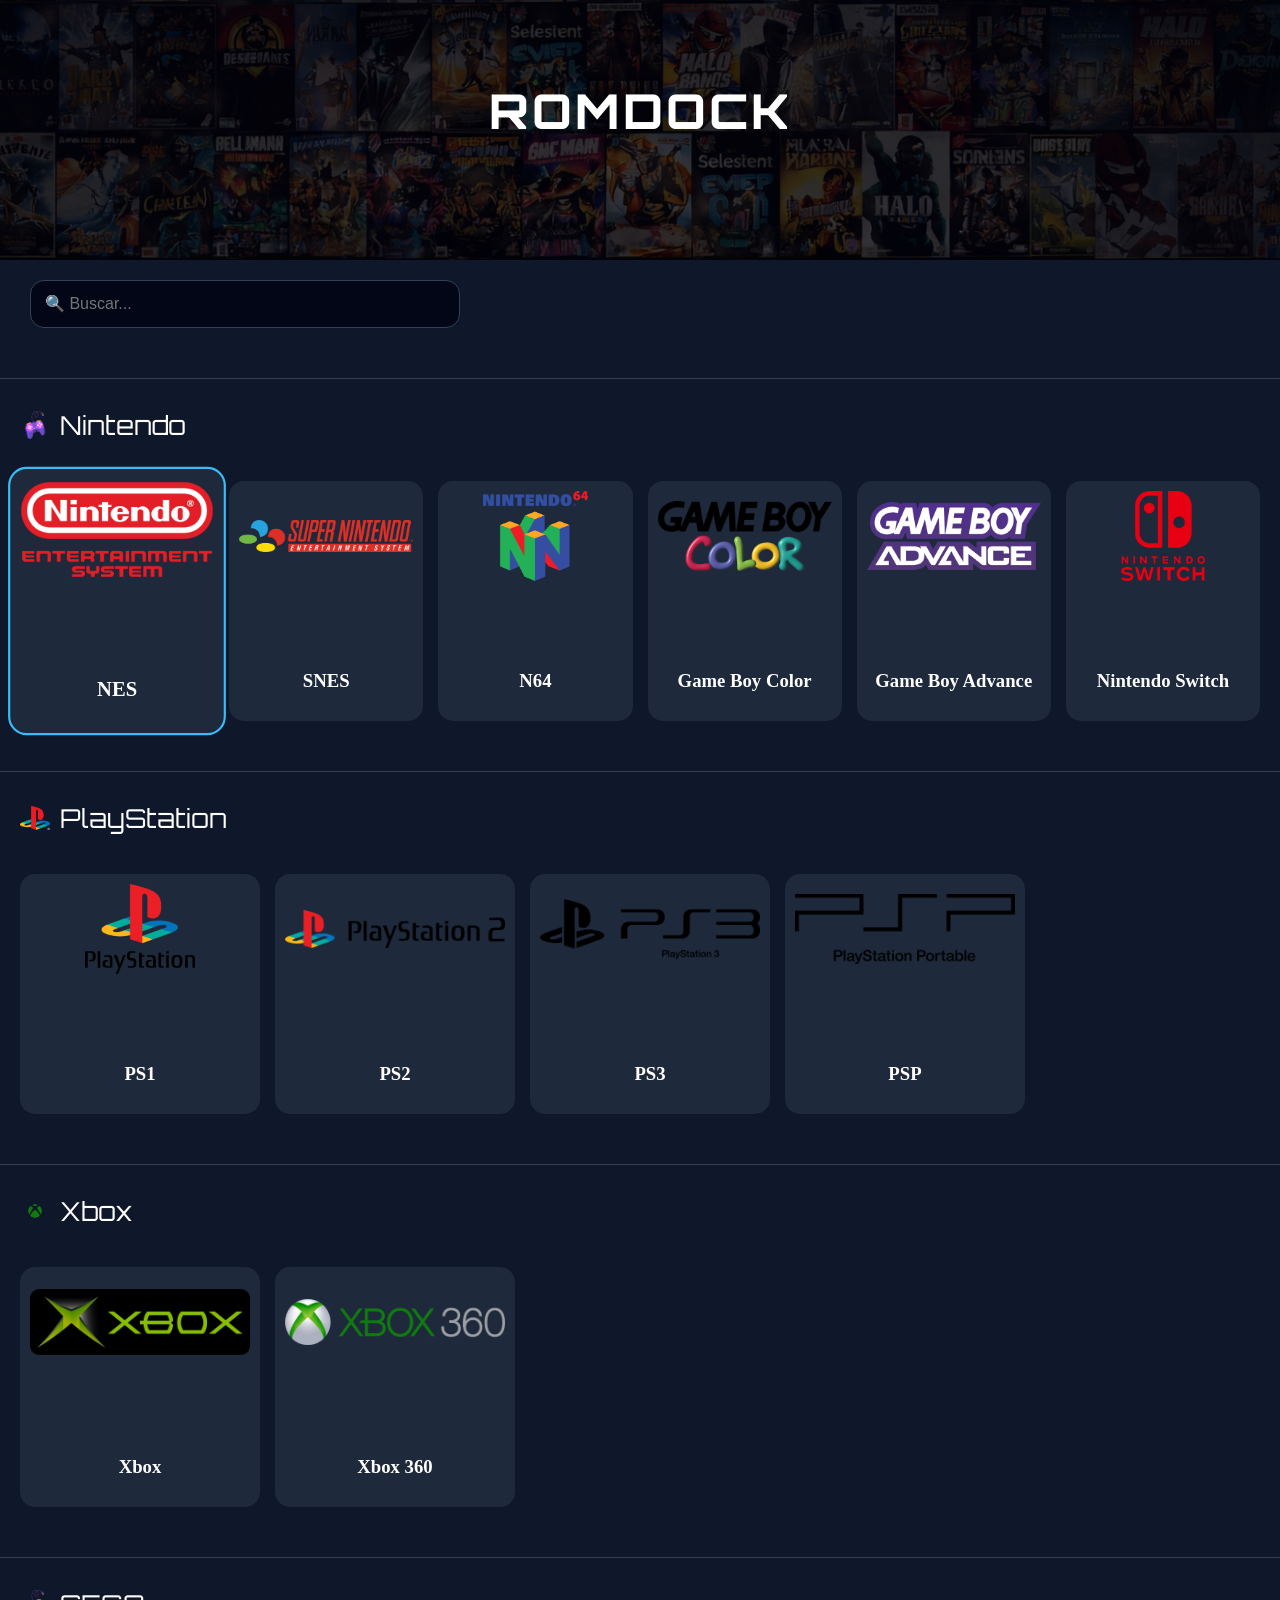
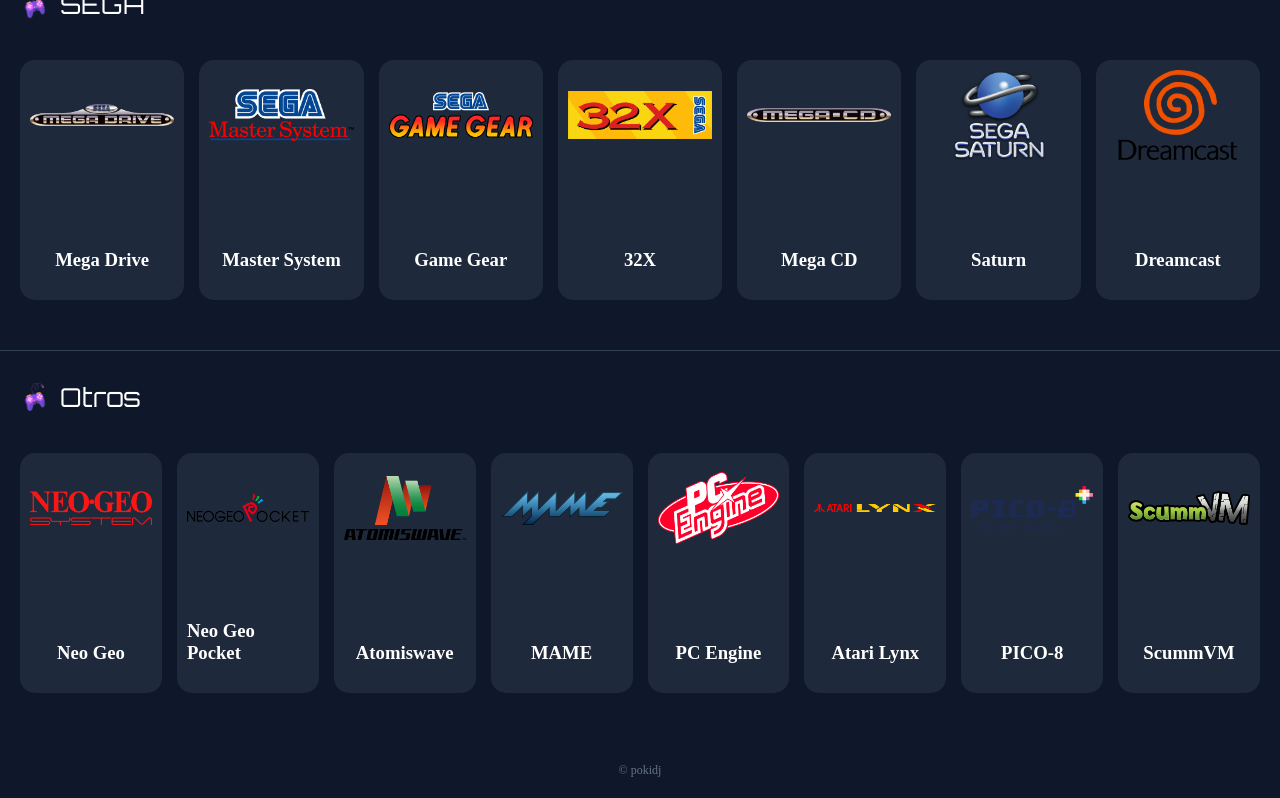
==== index.html @ 25f8aef8 "Add files via upload" ====
<!DOCTYPE html>
<html lang="es">
<head>
<meta charset="UTF-8">
<title>ROMDOCK</title>

<link href="https://fonts.googleapis.com/css2?family=Orbitron:wght@600;800&display=swap" rel="stylesheet">

<style>
body {font-family:'Segoe UI'; background:#0f172a; color:white; margin:0;}

/* HEADER WITH BANNER BEHIND */
.header-wrapper{
  position:relative;
  height:260px;
  overflow:hidden;
}

.banner{
  position:absolute;
  width:100%;
  height:100%;
  background:url("img/banner.png") center/cover no-repeat;
  filter:brightness(0.5);
}

.main-title{
  position:relative;
  text-align:center;
  padding-top:80px;
  font-size:48px;
  font-weight:800;
  letter-spacing:3px;
  font-family:'Orbitron', sans-serif;
}

/* SEARCH */
.search-container{display:flex; justify-content:flex-start; padding:20px 30px;}
#searchInput{
  width:400px;
  padding:14px;
  border-radius:14px;
  border:1px solid #334155;
  background:#020617;
  color:white;
  font-size:16px;
}

/* CATEGORY */
.section{
  margin:30px 0;
  border-top:1px solid #334155;
  padding-top:10px;
}

.section-title{
  margin:20px;
  display:flex;
  align-items:center;
  gap:10px;
  font-family:'Orbitron';
  font-size:26px;
}

.section-title img{width:30px;}

/* GRID */
.row{display:flex; gap:15px; padding:20px;}

.card{
  width:220px; height:220px;
  background:#1e293b;
  border-radius:15px;
  padding:10px;
  display:flex; flex-direction:column;
  align-items:center; justify-content:space-between;
  cursor:pointer;
  transition:0.2s;
}

.card.active{
  outline:2px solid #38bdf8;
  transform:scale(1.1);
}

.card:hover{transform:scale(1.08);}

/* glow */
.card[data-cat="PlayStation"]:hover{box-shadow:0 0 15px #3b82f6;}
.card[data-cat="Nintendo"]:hover{box-shadow:0 0 15px #ef4444;}
.card[data-cat="Xbox"]:hover{box-shadow:0 0 15px #22c55e;}

.logo-box{height:90px; display:flex; align-items:center; justify-content:center;}
.logo-box img{max-width:100%; max-height:100%;}

/* POPUP */
.modal{
  position:fixed; top:0; left:0;
  width:100%; height:100%;
  background:rgba(0,0,0,0.8);
  display:none; align-items:center; justify-content:center;
}

.modal-box{
  background:#1e293b;
  padding:25px;
  border-radius:18px;
  width:340px;
  text-align:center;
  animation:zoomIn .25s;
}

.popup-logo{
  width:80px;
  margin-bottom:10px;
}

.popup-title{
  font-family:'Orbitron';
  font-size:22px;
  margin-bottom:10px;
}

.link-btn{
  width:100%;
  margin:6px 0;
  padding:12px;
  border:none;
  border-radius:12px;
  background:#334155;
  color:white;
  cursor:pointer;
}

.btn-close{
  width:100%;
  margin-top:12px;
  padding:10px;
  border:none;
  border-radius:10px;
  background:#475569;
  color:white;
}

@keyframes zoomIn{
  from{transform:scale(.8);opacity:0;}
  to{transform:scale(1);opacity:1;}
}

.footer{
  text-align:center;
  padding:20px;
  font-size:12px;
  color:#64748b;
}
</style>
</head>

<body>

<div class="header-wrapper">
  <div class="banner"></div>
  <div class="main-title">ROMDOCK</div>
</div>

<div class="search-container">
<input id="searchInput" placeholder="🔍 Buscar..." oninput="filter()">
</div>

<div id="app"></div>

<div id="popup" class="modal">
  <div class="modal-box">
    <img id="popupLogo" class="popup-logo" src="img/default.png">
    <div id="popupTitle" class="popup-title"></div>
    <div id="popupLinks"></div>
    <button class="btn-close" onclick="closePopup()">Cerrar</button>
  </div>
</div>

<div class="footer">© pokidj</div>

<script>

let data = {};
let cards = [];
let currentIndex = 0;

fetch("data.json").then(r=>r.json()).then(j=>{
  data=j;
  render();
});

function render(){
  const app=document.getElementById("app");
  app.innerHTML="";
  cards=[];

  Object.keys(data).forEach(section=>{
    let html = `<div class="section">
      <div class="section-title">
        <img src="img/${section}.png" onerror="this.src='img/default.png'">
        ${section}
      </div>
      <div class="row">`;

    data[section].forEach(item=>{
      html+=`<div class="card" data-cat="${section}" onclick="openLinks('${section}','${item.name}')">
        <div class="logo-box">
          <img src="${item.img}" onerror="this.src='img/default.png'">
        </div>
        <h3>${item.name}</h3>
      </div>`;
    });

    html+="</div></div>";
    app.innerHTML+=html;
  });

  cards=[...document.querySelectorAll(".card")];
  setActive(0);
}

function setActive(i){
  if(i<0||i>=cards.length) return;
  cards.forEach(c=>c.classList.remove("active"));
  cards[i].classList.add("active");
  currentIndex=i;
}

document.addEventListener("keydown",e=>{
  if(e.key==="ArrowRight") setActive(currentIndex+1);
  if(e.key==="ArrowLeft") setActive(currentIndex-1);
  if(e.key==="ArrowDown") setActive(currentIndex+4);
  if(e.key==="ArrowUp") setActive(currentIndex-4);
  if(e.key==="Enter") cards[currentIndex]?.click();
  if(e.key==="Escape") closePopup();
});

function openLinks(section,name){
  const item=data[section].find(i=>i.name===name);
  const links=item.links||[item.url];

  if(links.length===1){
    window.open(links[0]);
    return;
  }

  document.getElementById("popupTitle").textContent=name;
  document.getElementById("popupLogo").src=item.img || "img/default.png";

  const box=document.getElementById("popupLinks");
  box.innerHTML="";

  links.forEach(l=>{
    const b=document.createElement("button");
    b.className="link-btn";
    b.textContent=l;
    b.onclick=()=>window.open(l);
    box.appendChild(b);
  });

  document.getElementById("popup").style.display="flex";
}

function closePopup(){
  document.getElementById("popup").style.display="none";
}

function filter(){
  const val=document.getElementById("searchInput").value.toLowerCase();
  cards.forEach(c=>{
    const t=c.innerText.toLowerCase();
    c.style.display=t.includes(val)?"flex":"none";
  });
}

</script>

</body>
</html>
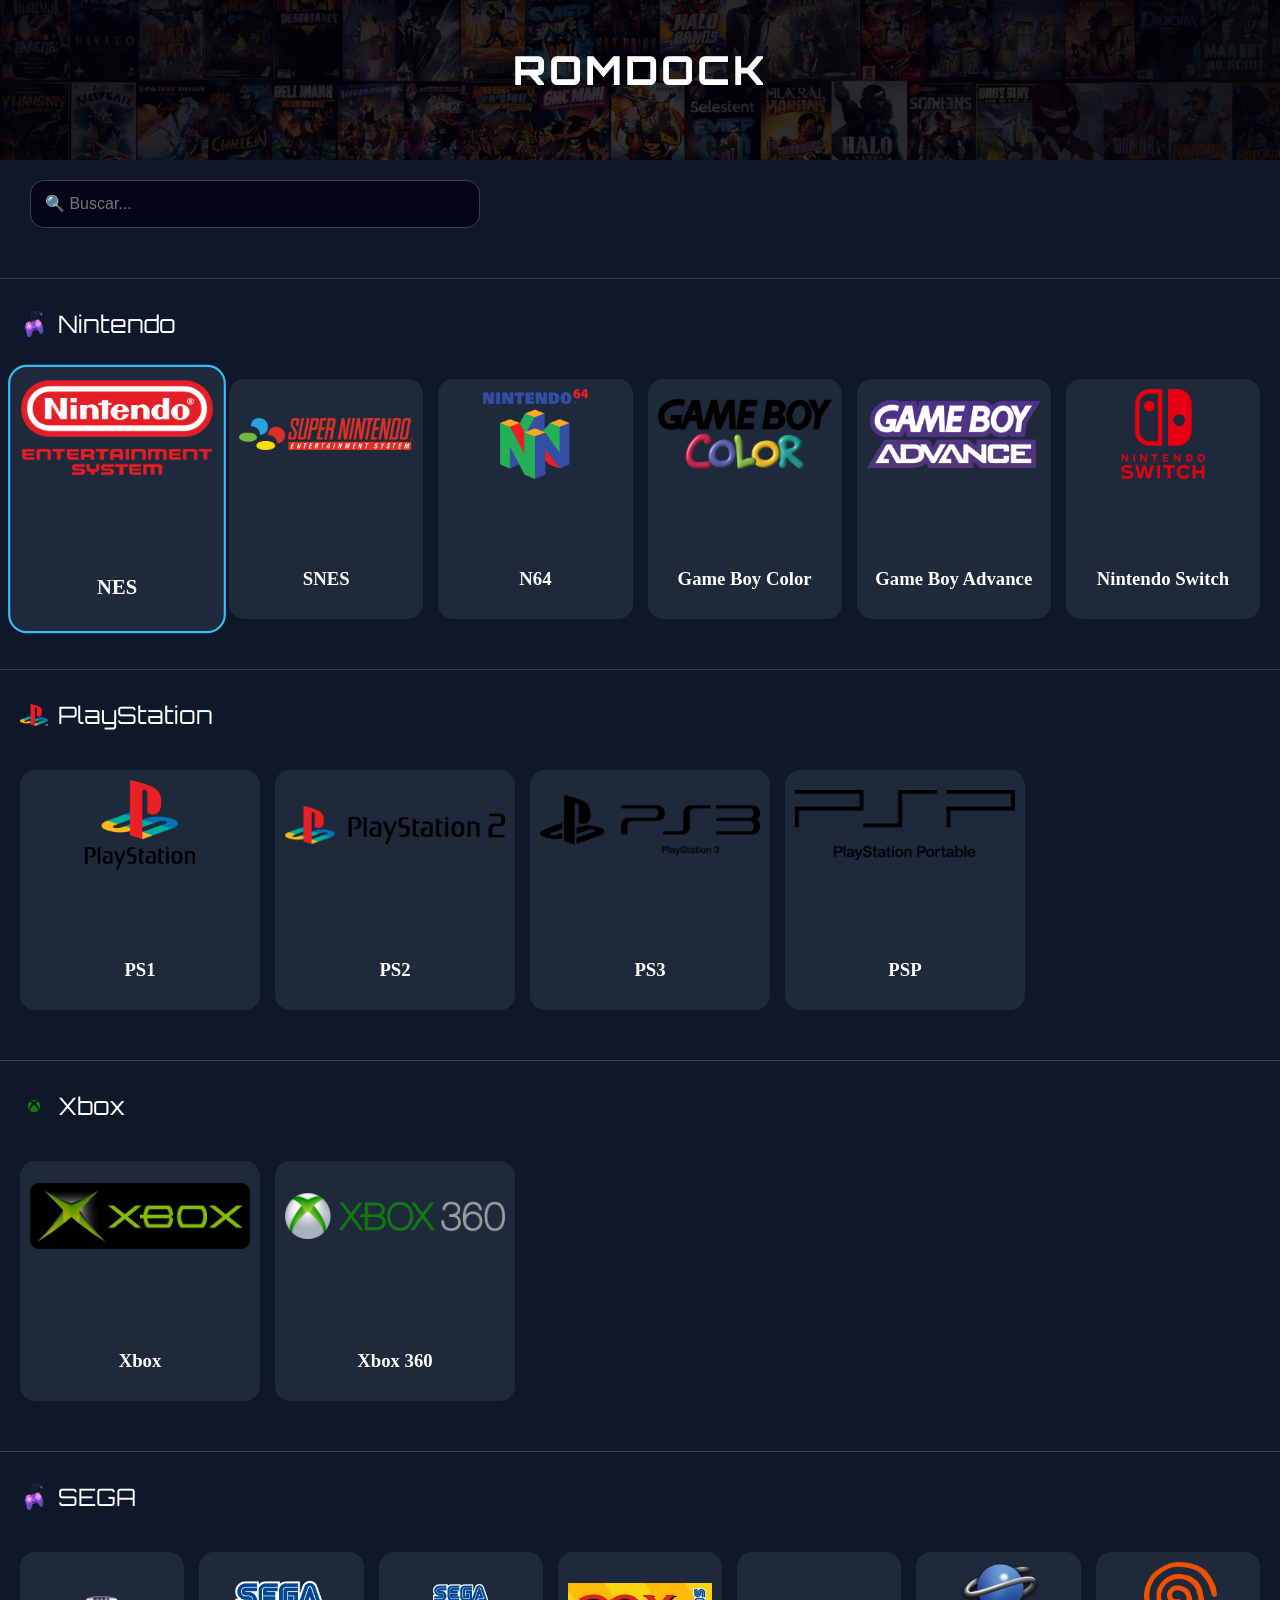
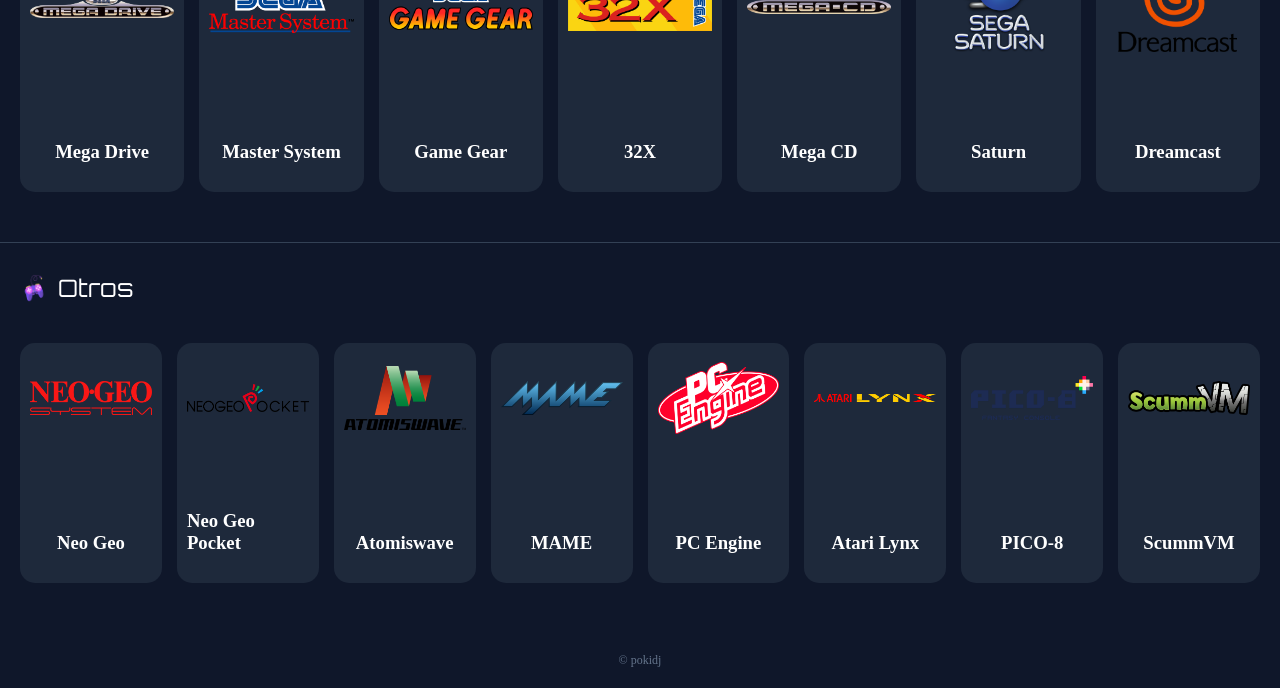
==== commit efff9626: "Add files via upload" ====
--- a/index.html
+++ b/index.html
@@ -9,10 +9,10 @@
 <style>
 body {font-family:'Segoe UI'; background:#0f172a; color:white; margin:0;}
 
-/* HEADER WITH BANNER BEHIND */
+/* HEADER FINO */
 .header-wrapper{
   position:relative;
-  height:260px;
+  height:160px;
   overflow:hidden;
 }
 
@@ -27,8 +27,8 @@
 .main-title{
   position:relative;
   text-align:center;
-  padding-top:80px;
-  font-size:48px;
+  padding-top:45px;
+  font-size:40px;
   font-weight:800;
   letter-spacing:3px;
   font-family:'Orbitron', sans-serif;
@@ -37,7 +37,7 @@
 /* SEARCH */
 .search-container{display:flex; justify-content:flex-start; padding:20px 30px;}
 #searchInput{
-  width:400px;
+  width:420px;
   padding:14px;
   border-radius:14px;
   border:1px solid #334155;
@@ -59,12 +59,11 @@
   align-items:center;
   gap:10px;
   font-family:'Orbitron';
-  font-size:26px;
-}
-
-.section-title img{width:30px;}
-
-/* GRID */
+  font-size:24px;
+}
+
+.section-title img{width:28px;}
+
 .row{display:flex; gap:15px; padding:20px;}
 
 .card{
@@ -85,7 +84,6 @@
 
 .card:hover{transform:scale(1.08);}
 
-/* glow */
 .card[data-cat="PlayStation"]:hover{box-shadow:0 0 15px #3b82f6;}
 .card[data-cat="Nintendo"]:hover{box-shadow:0 0 15px #ef4444;}
 .card[data-cat="Xbox"]:hover{box-shadow:0 0 15px #22c55e;}
@@ -110,16 +108,8 @@
   animation:zoomIn .25s;
 }
 
-.popup-logo{
-  width:80px;
-  margin-bottom:10px;
-}
-
-.popup-title{
-  font-family:'Orbitron';
-  font-size:22px;
-  margin-bottom:10px;
-}
+.popup-logo{width:80px; margin-bottom:10px;}
+.popup-title{font-family:'Orbitron'; font-size:22px; margin-bottom:10px;}
 
 .link-btn{
   width:100%;
@@ -169,7 +159,7 @@
 
 <div id="app"></div>
 
-<div id="popup" class="modal">
+<div id="popup" class="modal" onclick="outsideClick(event)">
   <div class="modal-box">
     <img id="popupLogo" class="popup-logo" src="img/default.png">
     <div id="popupTitle" class="popup-title"></div>
@@ -197,7 +187,7 @@
   cards=[];
 
   Object.keys(data).forEach(section=>{
-    let html = `<div class="section">
+    let html = `<div class="section" data-section="${section}">
       <div class="section-title">
         <img src="img/${section}.png" onerror="this.src='img/default.png'">
         ${section}
@@ -267,11 +257,33 @@
   document.getElementById("popup").style.display="none";
 }
 
+/* cerrar al hacer click fuera */
+function outsideClick(e){
+  if(e.target.id === "popup"){
+    closePopup();
+  }
+}
+
+/* BUSCADOR MEJORADO */
 function filter(){
   const val=document.getElementById("searchInput").value.toLowerCase();
-  cards.forEach(c=>{
-    const t=c.innerText.toLowerCase();
-    c.style.display=t.includes(val)?"flex":"none";
+
+  document.querySelectorAll(".section").forEach(section=>{
+    let visible=0;
+    const cat=section.dataset.section.toLowerCase();
+
+    section.querySelectorAll(".card").forEach(card=>{
+      const text=card.innerText.toLowerCase();
+
+      if(text.includes(val) || cat.includes(val)){
+        card.style.display="flex";
+        visible++;
+      } else {
+        card.style.display="none";
+      }
+    });
+
+    section.style.display = visible ? "block" : "none";
   });
 }
 
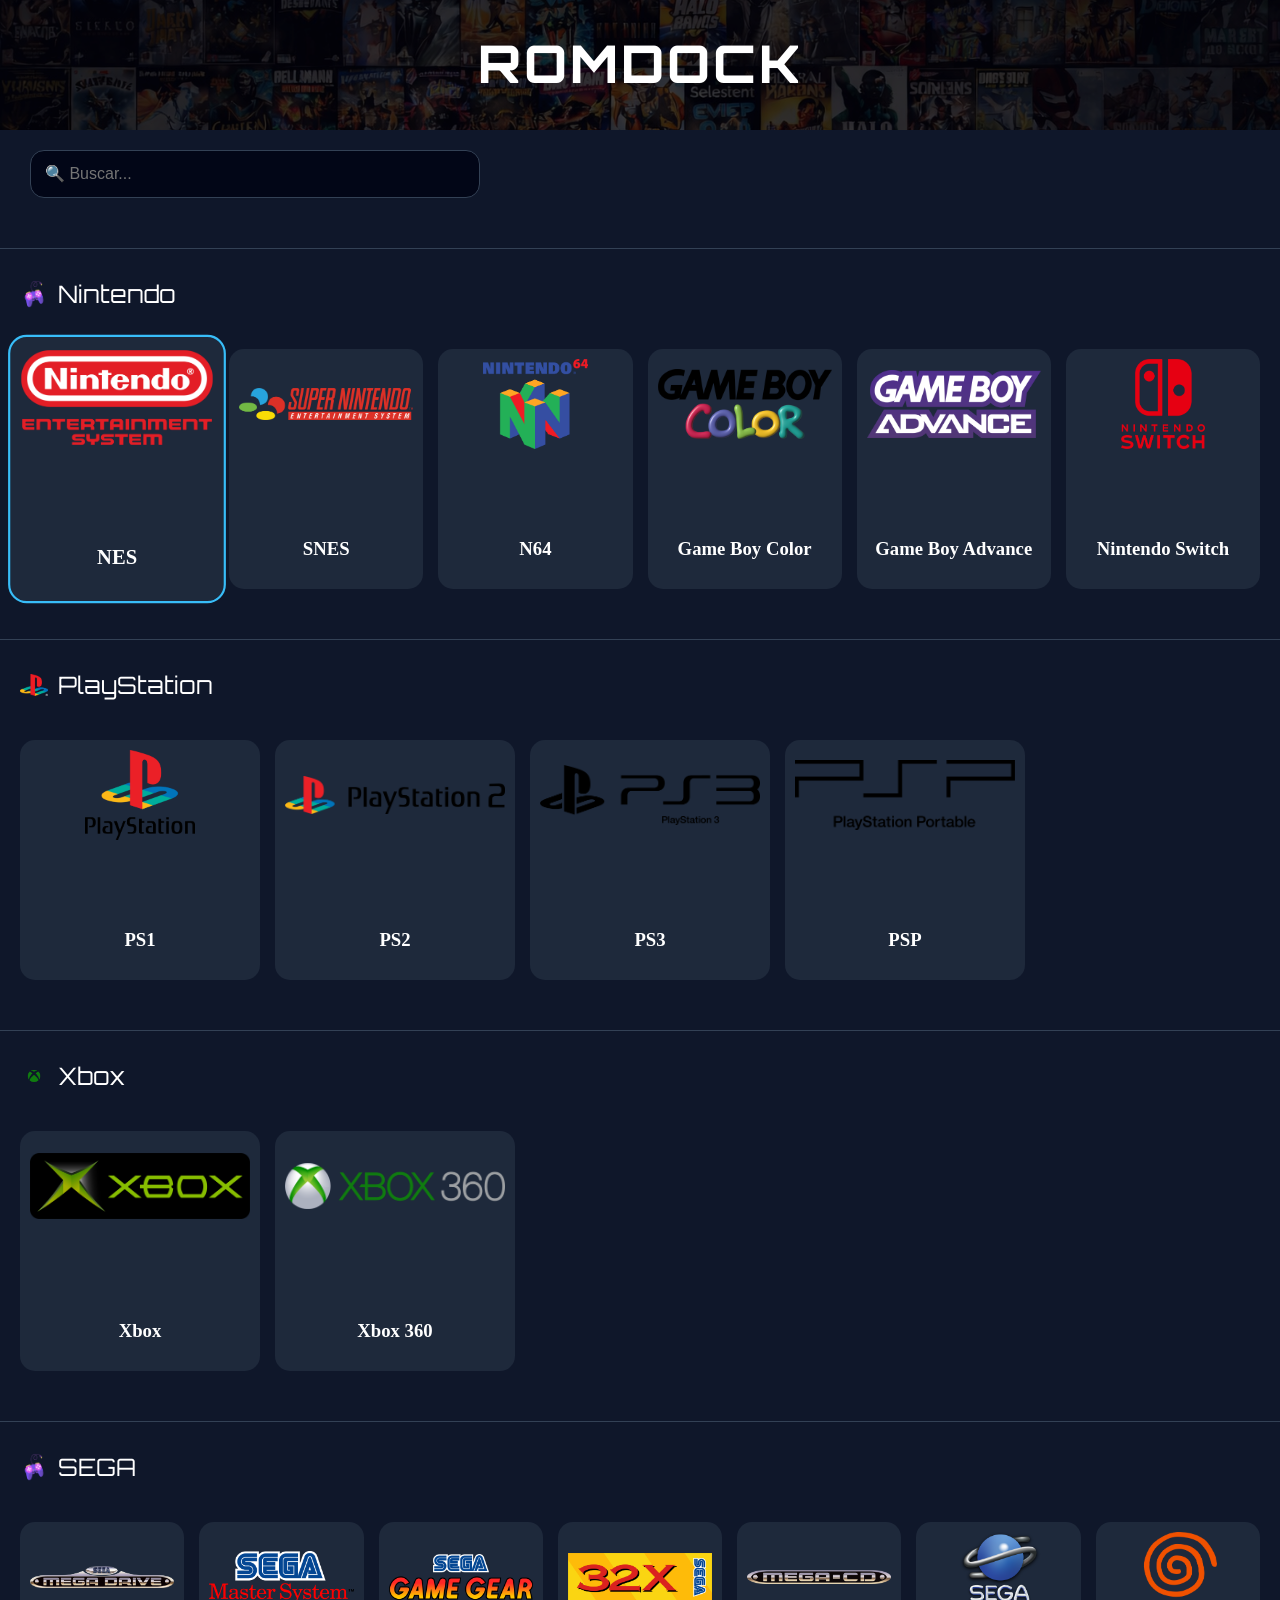
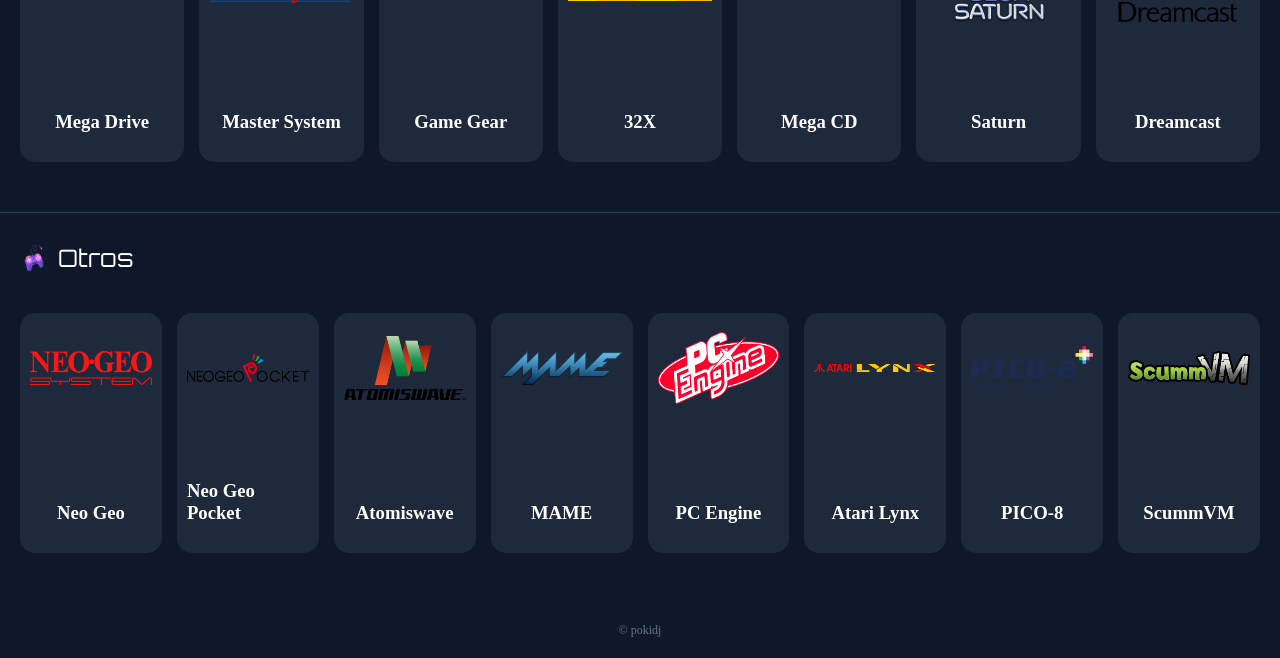
==== commit 3f063314: "Add files via upload" ====
--- a/index.html
+++ b/index.html
@@ -9,10 +9,10 @@
 <style>
 body {font-family:'Segoe UI'; background:#0f172a; color:white; margin:0;}
 
-/* HEADER FINO */
+/* HEADER MÁS FINO */
 .header-wrapper{
   position:relative;
-  height:160px;
+  height:130px;
   overflow:hidden;
 }
 
@@ -27,8 +27,8 @@
 .main-title{
   position:relative;
   text-align:center;
-  padding-top:45px;
-  font-size:40px;
+  padding-top:30px;
+  font-size:52px;
   font-weight:800;
   letter-spacing:3px;
   font-family:'Orbitron', sans-serif;
@@ -84,42 +84,54 @@
 
 .card:hover{transform:scale(1.08);}
 
-.card[data-cat="PlayStation"]:hover{box-shadow:0 0 15px #3b82f6;}
-.card[data-cat="Nintendo"]:hover{box-shadow:0 0 15px #ef4444;}
-.card[data-cat="Xbox"]:hover{box-shadow:0 0 15px #22c55e;}
-
 .logo-box{height:90px; display:flex; align-items:center; justify-content:center;}
 .logo-box img{max-width:100%; max-height:100%;}
 
-/* POPUP */
+/* POPUP MEJORADO */
 .modal{
   position:fixed; top:0; left:0;
   width:100%; height:100%;
-  background:rgba(0,0,0,0.8);
+  background:rgba(0,0,0,0.75);
   display:none; align-items:center; justify-content:center;
 }
 
 .modal-box{
-  background:#1e293b;
+  background:linear-gradient(145deg,#1e293b,#020617);
   padding:25px;
-  border-radius:18px;
+  border-radius:20px;
   width:340px;
   text-align:center;
+  box-shadow:0 0 30px rgba(0,0,0,0.6);
   animation:zoomIn .25s;
 }
 
-.popup-logo{width:80px; margin-bottom:10px;}
-.popup-title{font-family:'Orbitron'; font-size:22px; margin-bottom:10px;}
-
+.popup-logo{
+  width:80px;
+  margin-bottom:10px;
+}
+
+.popup-title{
+  font-family:'Orbitron';
+  font-size:22px;
+  margin-bottom:15px;
+}
+
+/* BOTONES LINKS BONITOS */
 .link-btn{
   width:100%;
   margin:6px 0;
   padding:12px;
   border:none;
   border-radius:12px;
-  background:#334155;
+  background:linear-gradient(145deg,#334155,#1e293b);
   color:white;
   cursor:pointer;
+  transition:0.2s;
+}
+
+.link-btn:hover{
+  transform:scale(1.05);
+  background:#475569;
 }
 
 .btn-close{
@@ -195,7 +207,7 @@
       <div class="row">`;
 
     data[section].forEach(item=>{
-      html+=`<div class="card" data-cat="${section}" onclick="openLinks('${section}','${item.name}')">
+      html+=`<div class="card" onclick="openLinks('${section}','${item.name}')">
         <div class="logo-box">
           <img src="${item.img}" onerror="this.src='img/default.png'">
         </div>
@@ -227,6 +239,15 @@
   if(e.key==="Escape") closePopup();
 });
 
+function getDomainName(url){
+  try{
+    const u = new URL(url);
+    return u.hostname.replace("www.","").split(".")[0];
+  }catch{
+    return url;
+  }
+}
+
 function openLinks(section,name){
   const item=data[section].find(i=>i.name===name);
   const links=item.links||[item.url];
@@ -245,7 +266,10 @@
   links.forEach(l=>{
     const b=document.createElement("button");
     b.className="link-btn";
-    b.textContent=l;
+
+    const label = getDomainName(l);
+    b.textContent = "🌐 " + label;
+
     b.onclick=()=>window.open(l);
     box.appendChild(b);
   });
@@ -257,14 +281,10 @@
   document.getElementById("popup").style.display="none";
 }
 
-/* cerrar al hacer click fuera */
 function outsideClick(e){
-  if(e.target.id === "popup"){
-    closePopup();
-  }
-}
-
-/* BUSCADOR MEJORADO */
+  if(e.target.id==="popup") closePopup();
+}
+
 function filter(){
   const val=document.getElementById("searchInput").value.toLowerCase();
 
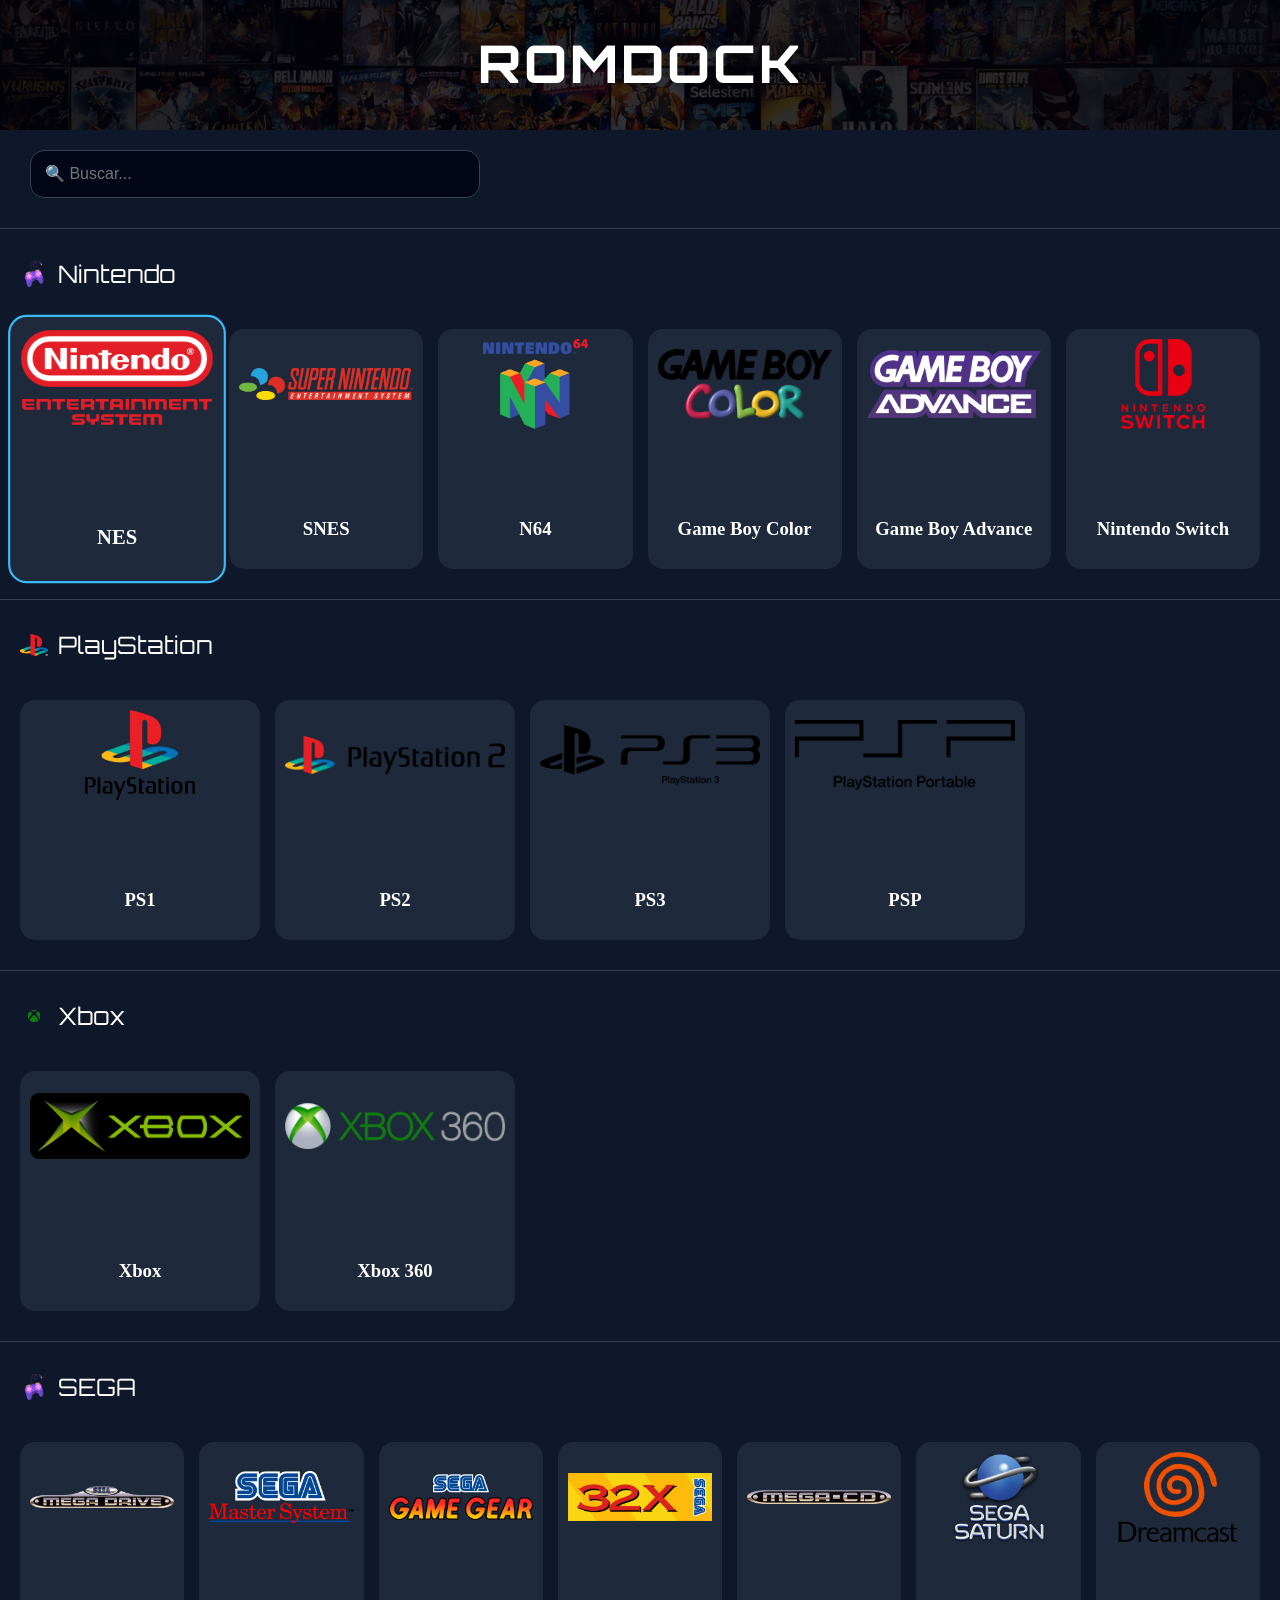
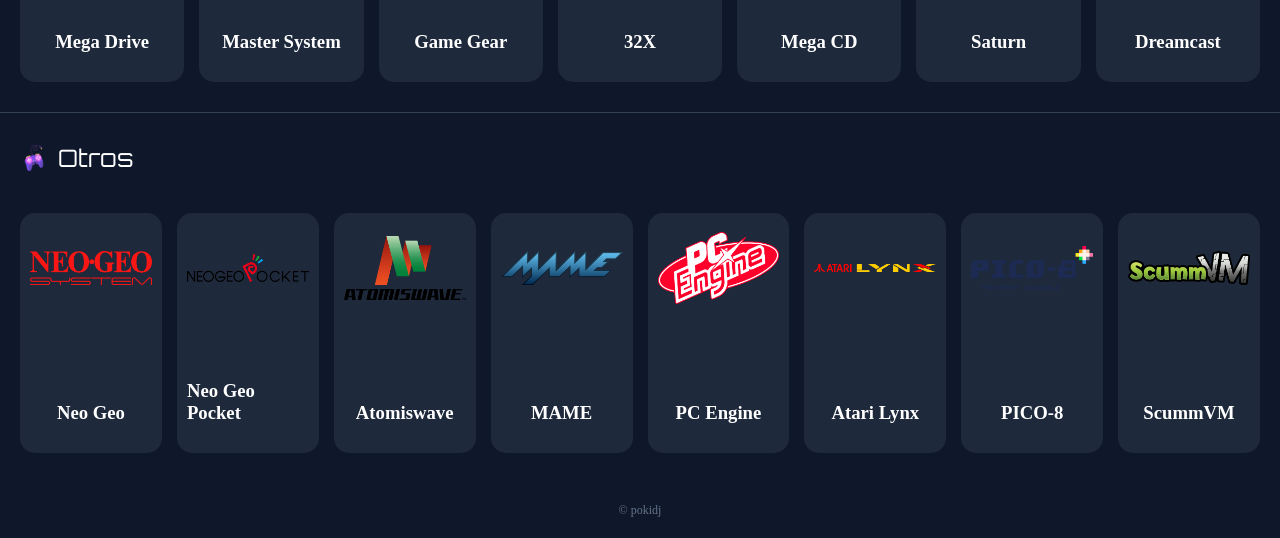
==== commit 9bfeec76: "Add files via upload" ====
--- a/index.html
+++ b/index.html
@@ -48,7 +48,7 @@
 
 /* CATEGORY */
 .section{
-  margin:30px 0;
+  margin:10px 0;
   border-top:1px solid #334155;
   padding-top:10px;
 }
@@ -174,8 +174,7 @@
 <div id="popup" class="modal" onclick="outsideClick(event)">
   <div class="modal-box">
     <img id="popupLogo" class="popup-logo" src="img/default.png">
-    <div id="popupTitle" class="popup-title"></div>
-    <div id="popupLinks"></div>
+        <div id="popupLinks"></div>
     <button class="btn-close" onclick="closePopup()">Cerrar</button>
   </div>
 </div>
@@ -257,8 +256,7 @@
     return;
   }
 
-  document.getElementById("popupTitle").textContent=name;
-  document.getElementById("popupLogo").src=item.img || "img/default.png";
+    document.getElementById("popupLogo").src=item.img || "img/default.png";
 
   const box=document.getElementById("popupLinks");
   box.innerHTML="";
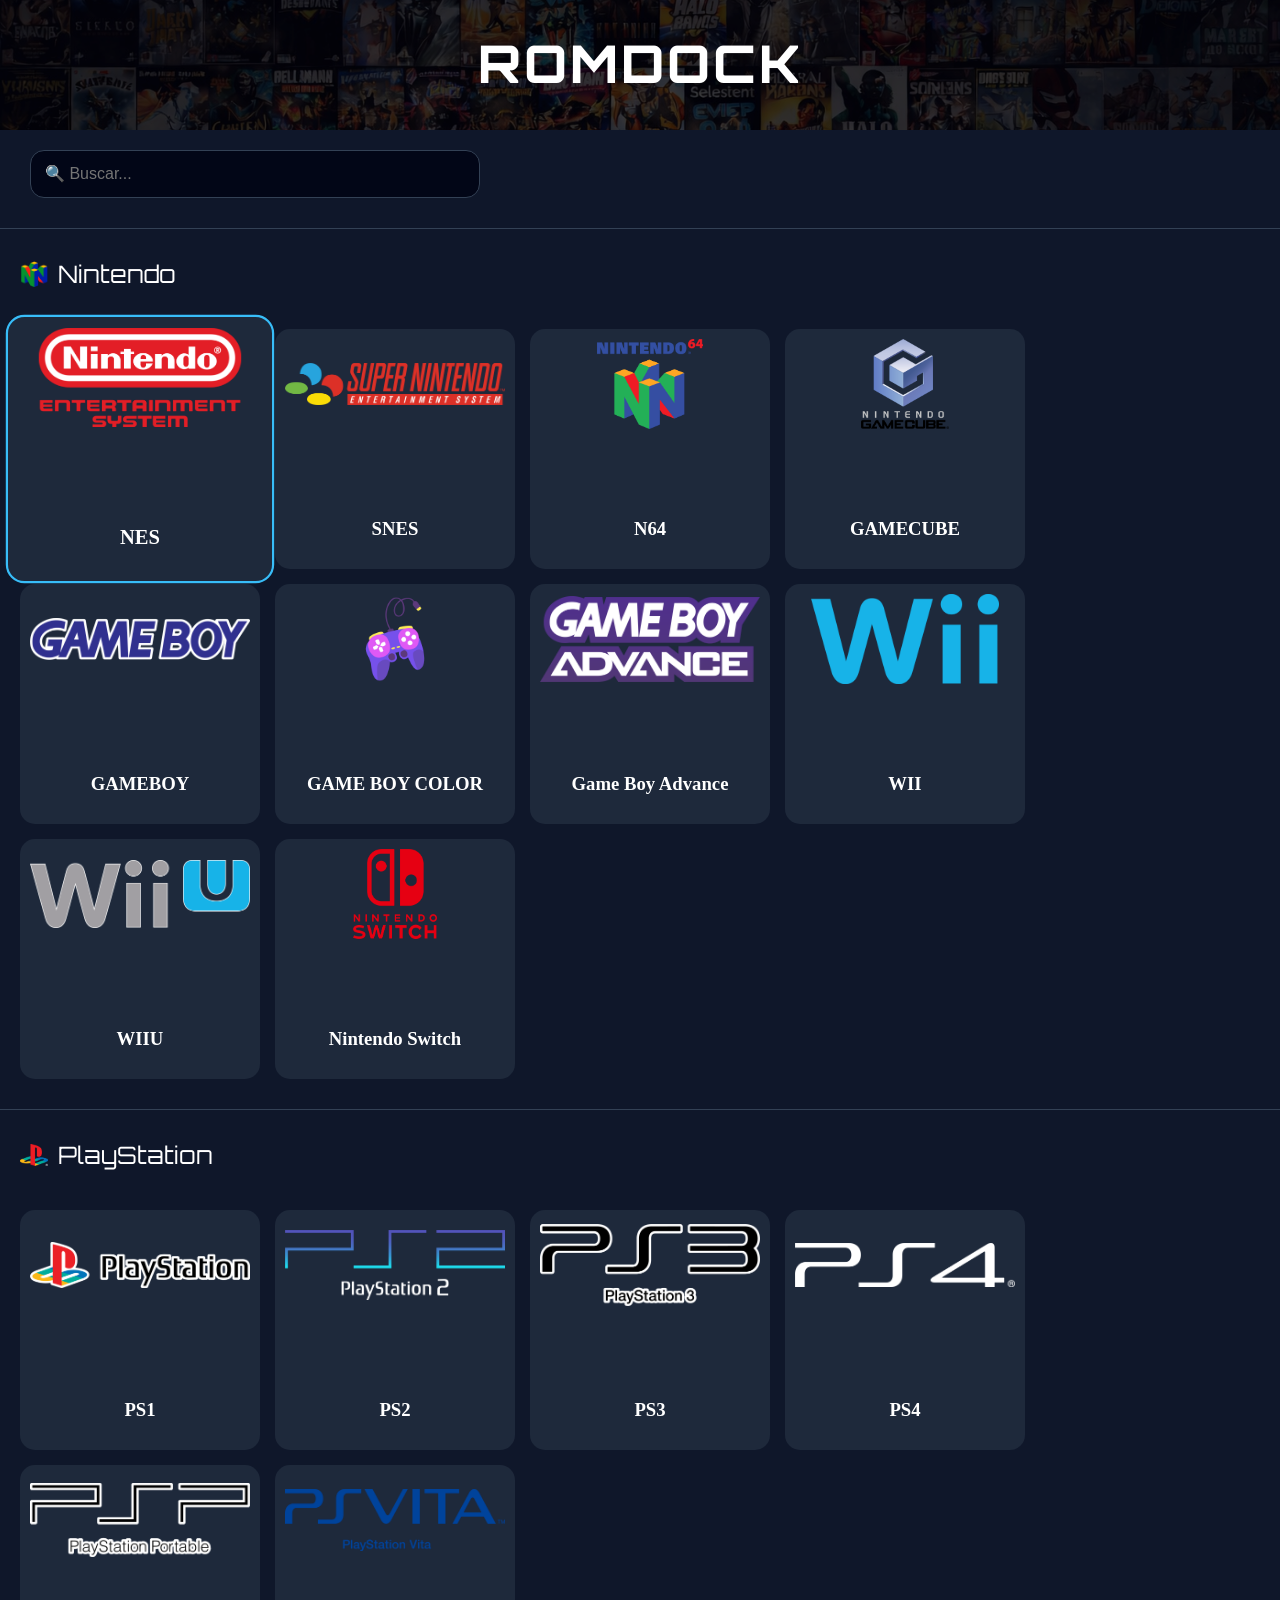
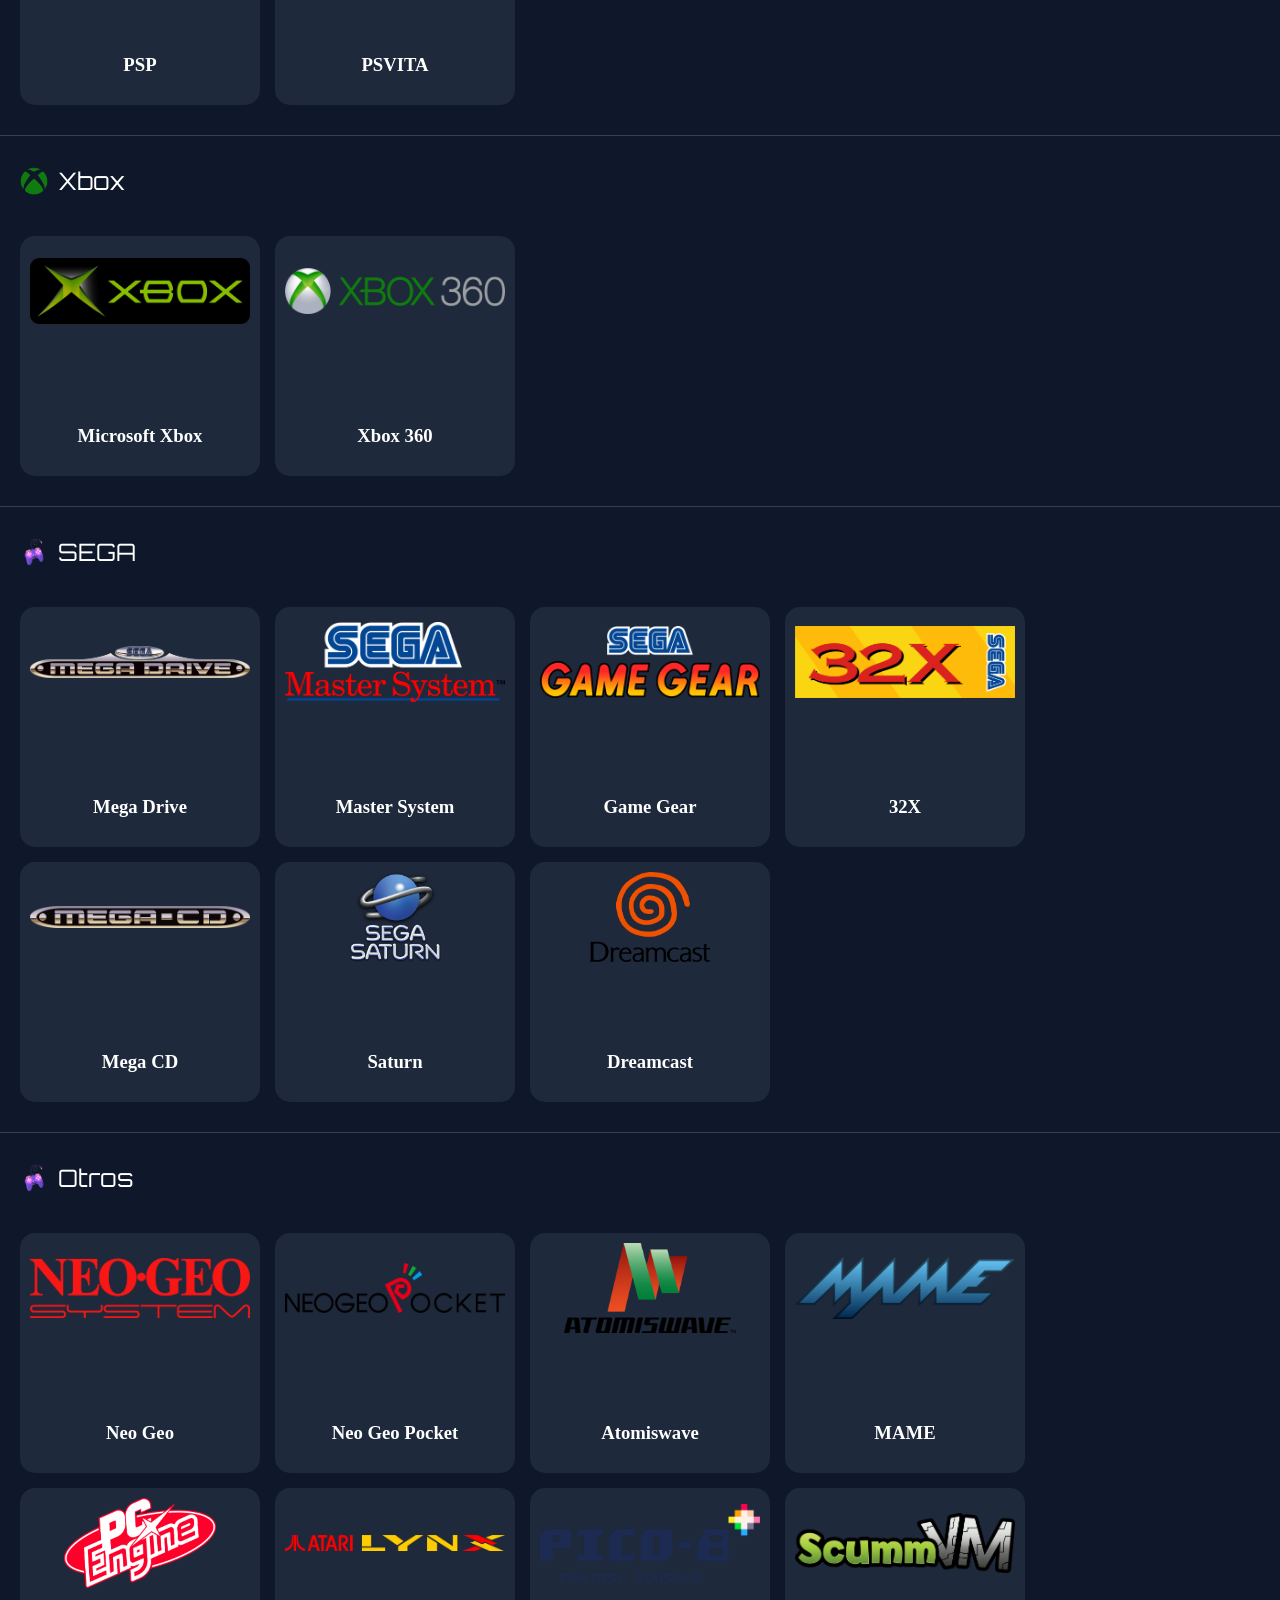
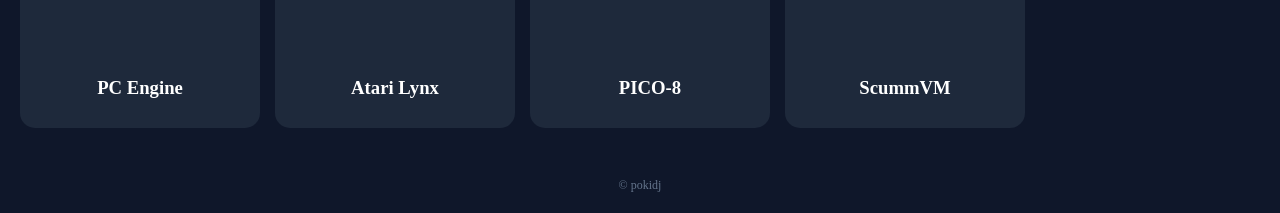
==== commit 8d7bb130: "solucion de bugs" ====
--- a/index.html
+++ b/index.html
@@ -8,153 +8,26 @@
 
 <style>
 body {font-family:'Segoe UI'; background:#0f172a; color:white; margin:0;}
-
-/* HEADER MÁS FINO */
-.header-wrapper{
-  position:relative;
-  height:130px;
-  overflow:hidden;
-}
-
-.banner{
-  position:absolute;
-  width:100%;
-  height:100%;
-  background:url("img/banner.png") center/cover no-repeat;
-  filter:brightness(0.5);
-}
-
-.main-title{
-  position:relative;
-  text-align:center;
-  padding-top:30px;
-  font-size:52px;
-  font-weight:800;
-  letter-spacing:3px;
-  font-family:'Orbitron', sans-serif;
-}
-
-/* SEARCH */
-.search-container{display:flex; justify-content:flex-start; padding:20px 30px;}
-#searchInput{
-  width:420px;
-  padding:14px;
-  border-radius:14px;
-  border:1px solid #334155;
-  background:#020617;
-  color:white;
-  font-size:16px;
-}
-
-/* CATEGORY */
-.section{
-  margin:10px 0;
-  border-top:1px solid #334155;
-  padding-top:10px;
-}
-
-.section-title{
-  margin:20px;
-  display:flex;
-  align-items:center;
-  gap:10px;
-  font-family:'Orbitron';
-  font-size:24px;
-}
-
+.header-wrapper{position:relative;height:130px;overflow:hidden;}
+.banner{position:absolute;width:100%;height:100%;background:url("img/banner.png") center/cover no-repeat;filter:brightness(0.5);} 
+.main-title{position:relative;text-align:center;padding-top:30px;font-size:52px;font-weight:800;letter-spacing:3px;font-family:'Orbitron', sans-serif;}
+.search-container{display:flex;justify-content:flex-start;padding:20px 30px;}
+#searchInput{width:420px;padding:14px;border-radius:14px;border:1px solid #334155;background:#020617;color:white;font-size:16px;}
+.section{margin:10px 0;border-top:1px solid #334155;padding-top:10px;}
+.section-title{margin:20px;display:flex;align-items:center;gap:10px;font-family:'Orbitron';font-size:24px;}
 .section-title img{width:28px;}
-
-.row{display:flex; gap:15px; padding:20px;}
-
-.card{
-  width:220px; height:220px;
-  background:#1e293b;
-  border-radius:15px;
-  padding:10px;
-  display:flex; flex-direction:column;
-  align-items:center; justify-content:space-between;
-  cursor:pointer;
-  transition:0.2s;
-}
-
-.card.active{
-  outline:2px solid #38bdf8;
-  transform:scale(1.1);
-}
-
-.card:hover{transform:scale(1.08);}
-
-.logo-box{height:90px; display:flex; align-items:center; justify-content:center;}
-.logo-box img{max-width:100%; max-height:100%;}
-
-/* POPUP MEJORADO */
-.modal{
-  position:fixed; top:0; left:0;
-  width:100%; height:100%;
-  background:rgba(0,0,0,0.75);
-  display:none; align-items:center; justify-content:center;
-}
-
-.modal-box{
-  background:linear-gradient(145deg,#1e293b,#020617);
-  padding:25px;
-  border-radius:20px;
-  width:340px;
-  text-align:center;
-  box-shadow:0 0 30px rgba(0,0,0,0.6);
-  animation:zoomIn .25s;
-}
-
-.popup-logo{
-  width:80px;
-  margin-bottom:10px;
-}
-
-.popup-title{
-  font-family:'Orbitron';
-  font-size:22px;
-  margin-bottom:15px;
-}
-
-/* BOTONES LINKS BONITOS */
-.link-btn{
-  width:100%;
-  margin:6px 0;
-  padding:12px;
-  border:none;
-  border-radius:12px;
-  background:linear-gradient(145deg,#334155,#1e293b);
-  color:white;
-  cursor:pointer;
-  transition:0.2s;
-}
-
-.link-btn:hover{
-  transform:scale(1.05);
-  background:#475569;
-}
-
-.btn-close{
-  width:100%;
-  margin-top:12px;
-  padding:10px;
-  border:none;
-  border-radius:10px;
-  background:#475569;
-  color:white;
-}
-
-@keyframes zoomIn{
-  from{transform:scale(.8);opacity:0;}
-  to{transform:scale(1);opacity:1;}
-}
-
-.footer{
-  text-align:center;
-  padding:20px;
-  font-size:12px;
-  color:#64748b;
-}
+.row{display:flex;gap:15px;padding:20px;flex-wrap:wrap;}
+.card{width:220px;height:220px;background:#1e293b;border-radius:15px;padding:10px;display:flex;flex-direction:column;align-items:center;justify-content:space-between;cursor:pointer;transition:0.2s;}
+.card.active{outline:2px solid #38bdf8;transform:scale(1.1);} 
+.card:hover{transform:scale(1.08);} 
+.logo-box{height:90px;display:flex;align-items:center;justify-content:center;}
+.logo-box img{max-width:100%;max-height:100%;}
+.modal{position:fixed;top:0;left:0;width:100%;height:100%;background:rgba(0,0,0,0.75);display:none;align-items:center;justify-content:center;}
+.modal-box{background:linear-gradient(145deg,#1e293b,#020617);padding:25px;border-radius:20px;width:340px;text-align:center;box-shadow:0 0 30px rgba(0,0,0,0.6);}
+.popup-logo{width:80px;margin-bottom:10px;}
+.link-btn{width:100%;margin:6px 0;padding:12px;border:none;border-radius:12px;background:linear-gradient(145deg,#334155,#1e293b);color:white;cursor:pointer;}
+.btn-close{width:100%;margin-top:12px;padding:10px;border:none;border-radius:10px;background:#475569;color:white;}
+.footer{text-align:center;padding:20px;font-size:12px;color:#64748b;}
 </style>
 </head>
 
@@ -174,7 +47,7 @@
 <div id="popup" class="modal" onclick="outsideClick(event)">
   <div class="modal-box">
     <img id="popupLogo" class="popup-logo" src="img/default.png">
-        <div id="popupLinks"></div>
+    <div id="popupLinks"></div>
     <button class="btn-close" onclick="closePopup()">Cerrar</button>
   </div>
 </div>
@@ -182,15 +55,24 @@
 <div class="footer">© pokidj</div>
 
 <script>
-
 let data = {};
 let cards = [];
 let currentIndex = 0;
 
-fetch("data.json").then(r=>r.json()).then(j=>{
-  data=j;
-  render();
-});
+// FETCH ROBUSTO (SOLUCIONADO)
+fetch("./data.json", { cache: "no-store" })
+  .then(r => {
+    if (!r.ok) throw new Error("No se pudo cargar data.json");
+    return r.json();
+  })
+  .then(j => {
+    data = j;
+    render();
+  })
+  .catch(err => {
+    console.error("ERROR cargando JSON:", err);
+    document.getElementById("app").innerHTML = "<h2 style='padding:20px'>Error cargando datos</h2>";
+  });
 
 function render(){
   const app=document.getElementById("app");
@@ -208,7 +90,7 @@
     data[section].forEach(item=>{
       html+=`<div class="card" onclick="openLinks('${section}','${item.name}')">
         <div class="logo-box">
-          <img src="${item.img}" onerror="this.src='img/default.png'">
+          <img src="${encodeURI(item.img)}" onerror="this.src='img/default.png'">
         </div>
         <h3>${item.name}</h3>
       </div>`;
@@ -229,34 +111,20 @@
   currentIndex=i;
 }
 
-document.addEventListener("keydown",e=>{
-  if(e.key==="ArrowRight") setActive(currentIndex+1);
-  if(e.key==="ArrowLeft") setActive(currentIndex-1);
-  if(e.key==="ArrowDown") setActive(currentIndex+4);
-  if(e.key==="ArrowUp") setActive(currentIndex-4);
-  if(e.key==="Enter") cards[currentIndex]?.click();
-  if(e.key==="Escape") closePopup();
-});
-
 function getDomainName(url){
   try{
     const u = new URL(url);
     return u.hostname.replace("www.","").split(".")[0];
-  }catch{
-    return url;
-  }
+  }catch{return url;}
 }
 
 function openLinks(section,name){
   const item=data[section].find(i=>i.name===name);
   const links=item.links||[item.url];
 
-  if(links.length===1){
-    window.open(links[0]);
-    return;
-  }
+  if(links.length===1){window.open(links[0]);return;}
 
-    document.getElementById("popupLogo").src=item.img || "img/default.png";
+  document.getElementById("popupLogo").src=encodeURI(item.img)||"img/default.png";
 
   const box=document.getElementById("popupLinks");
   box.innerHTML="";
@@ -264,10 +132,7 @@
   links.forEach(l=>{
     const b=document.createElement("button");
     b.className="link-btn";
-
-    const label = getDomainName(l);
-    b.textContent = "🌐 " + label;
-
+    b.textContent = "🌐 " + getDomainName(l);
     b.onclick=()=>window.open(l);
     box.appendChild(b);
   });
@@ -275,13 +140,8 @@
   document.getElementById("popup").style.display="flex";
 }
 
-function closePopup(){
-  document.getElementById("popup").style.display="none";
-}
-
-function outsideClick(e){
-  if(e.target.id==="popup") closePopup();
-}
+function closePopup(){document.getElementById("popup").style.display="none";}
+function outsideClick(e){if(e.target.id==="popup") closePopup();}
 
 function filter(){
   const val=document.getElementById("searchInput").value.toLowerCase();
@@ -304,7 +164,6 @@
     section.style.display = visible ? "block" : "none";
   });
 }
-
 </script>
 
 </body>
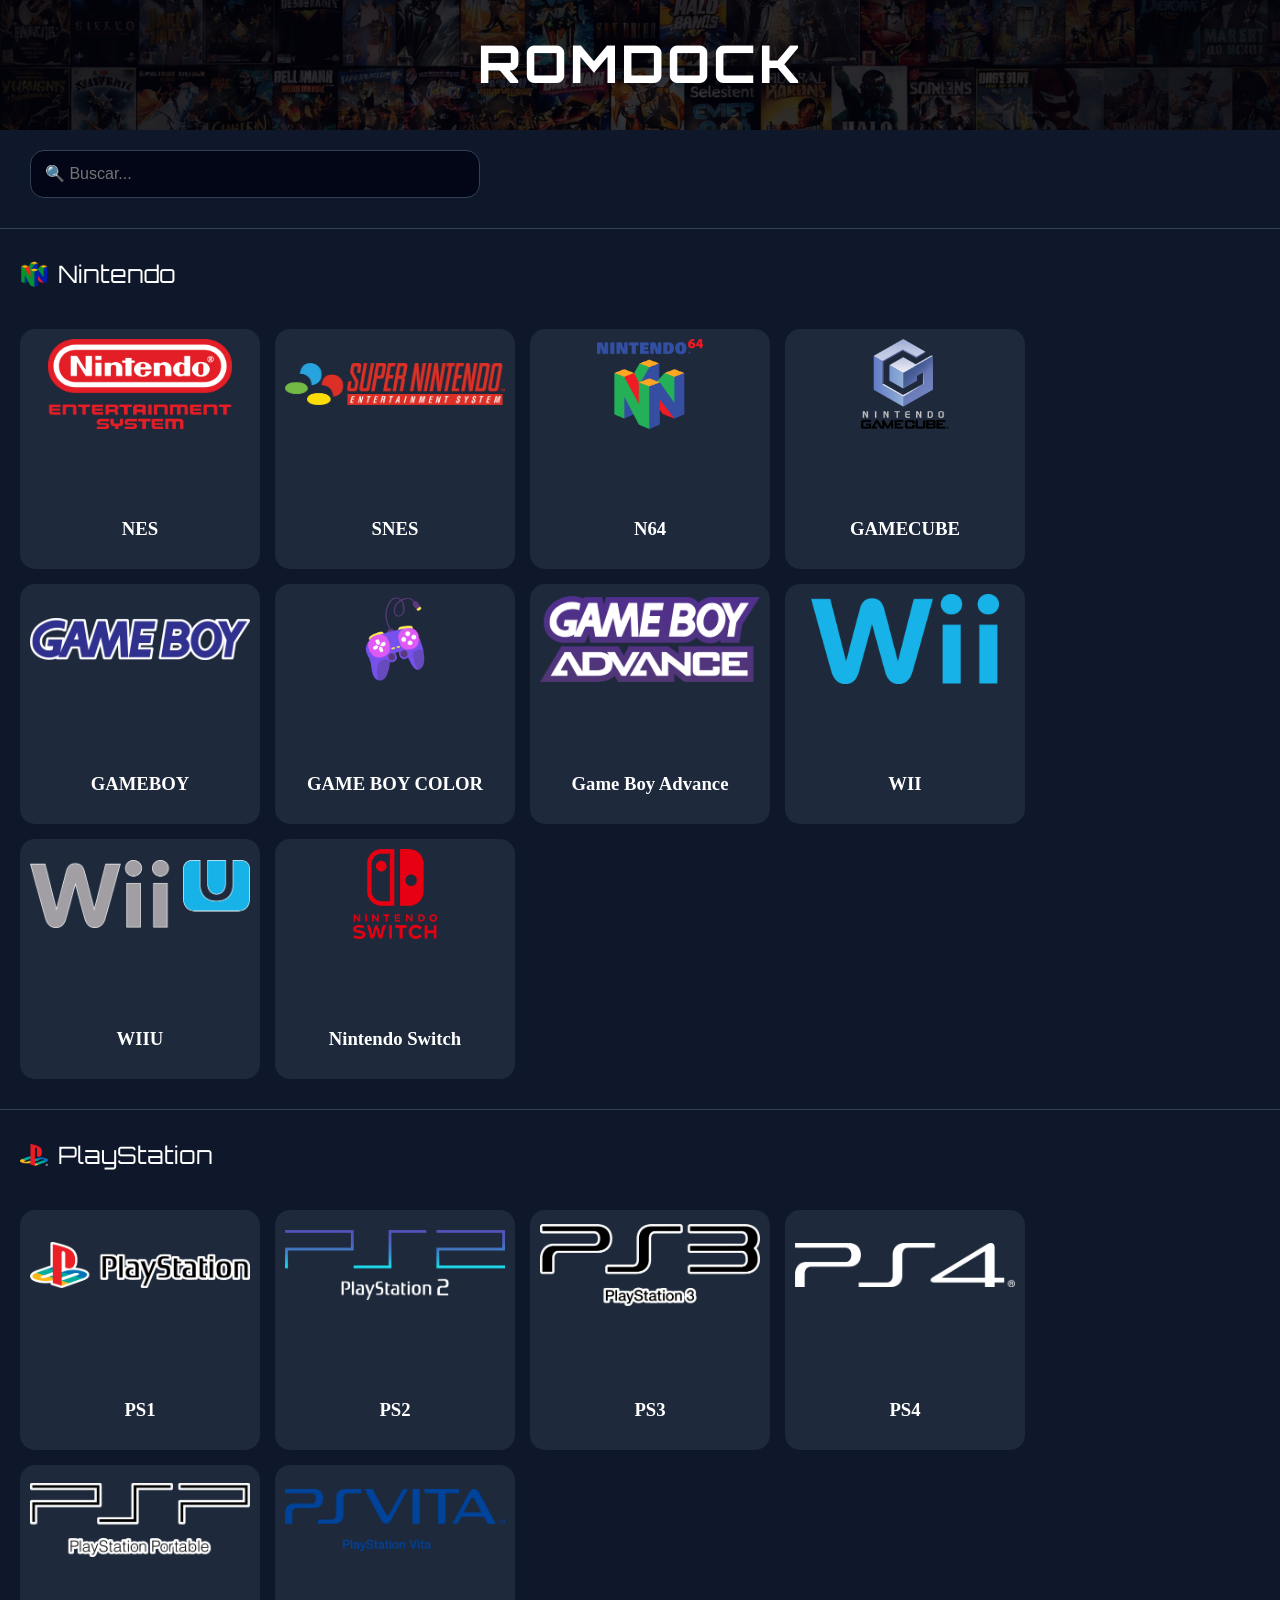
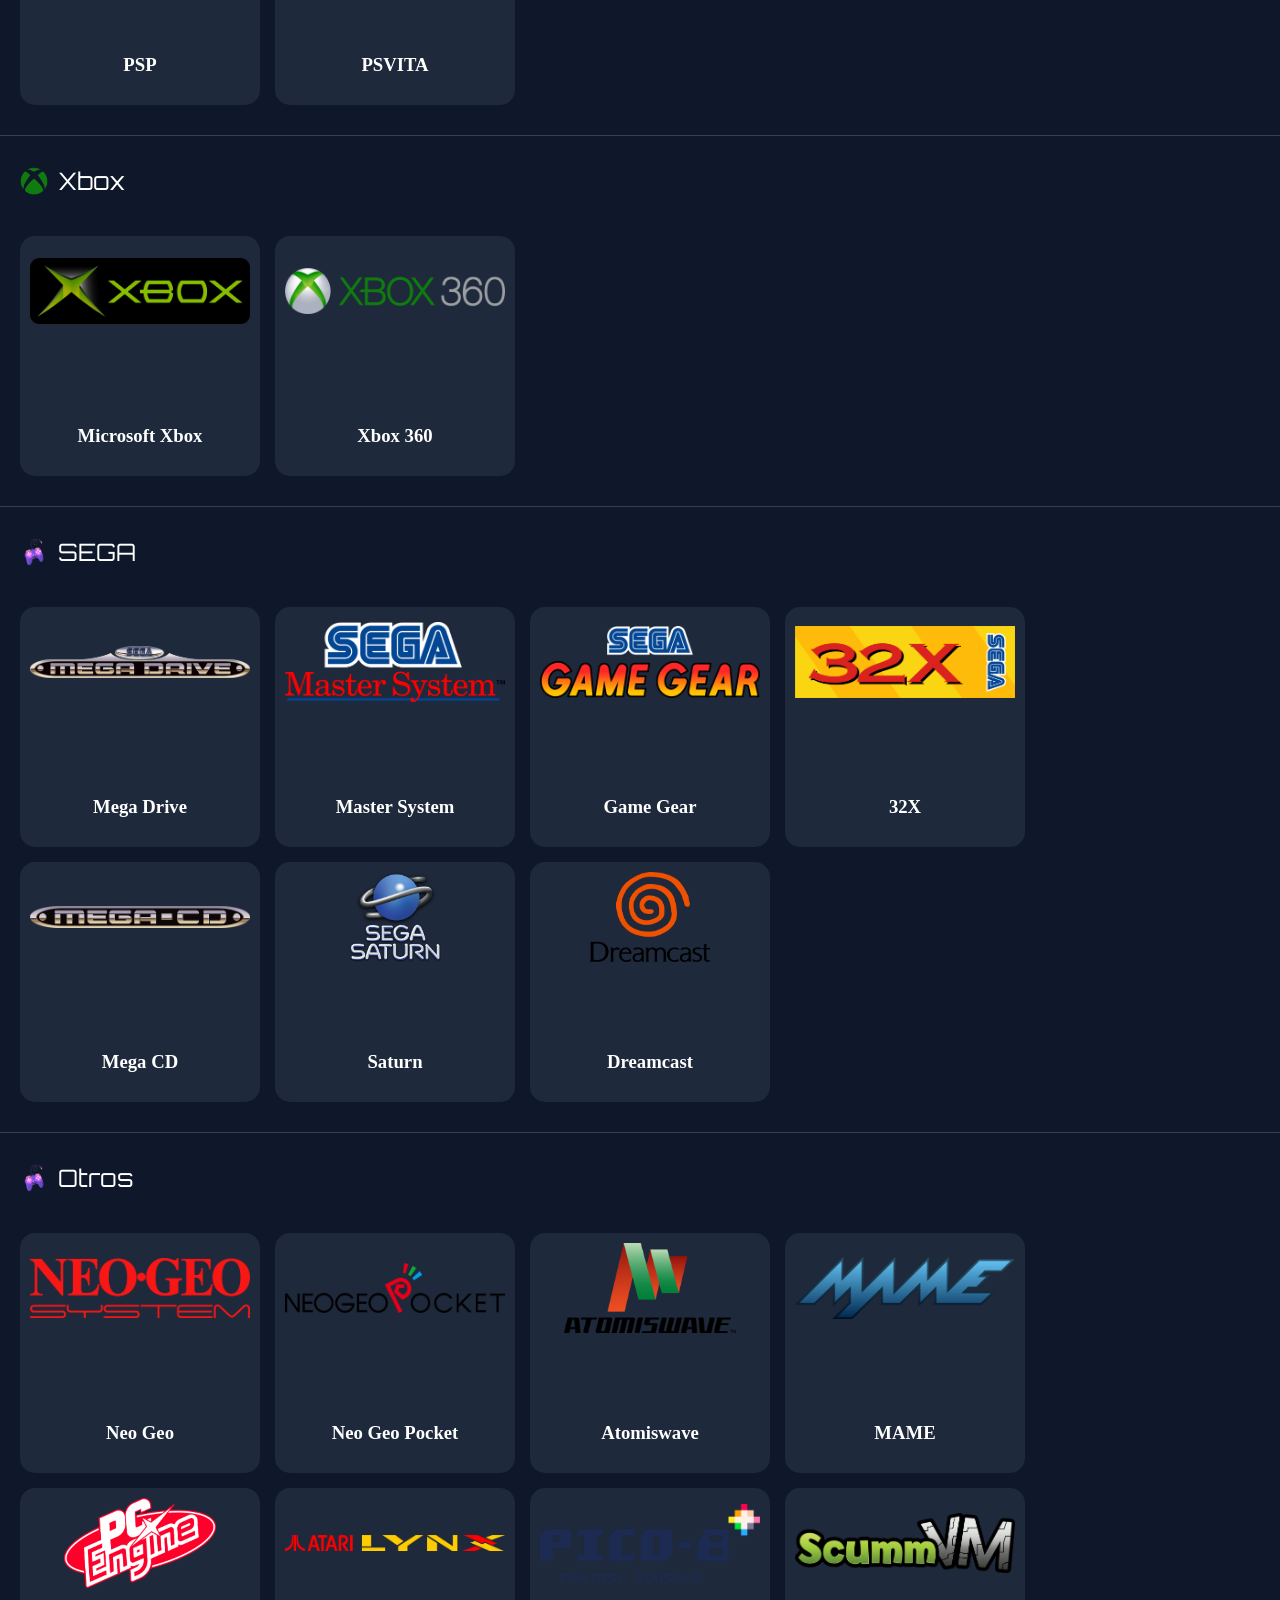
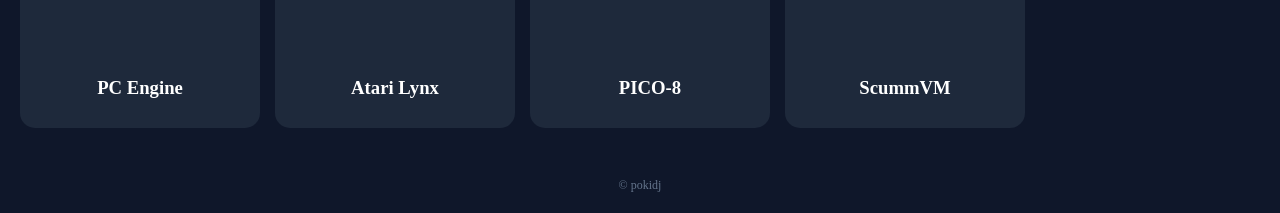
==== commit a335a927: "cambios menores" ====
--- a/index.html
+++ b/index.html
@@ -4,7 +4,10 @@
 <meta charset="UTF-8">
 <title>ROMDOCK</title>
 
-<link href="https://fonts.googleapis.com/css2?family=Orbitron:wght@600;800&display=swap" rel="stylesheet">
+<!-- FAVICON GAMING -->
+<link rel="icon" href="https://cdn-icons-png.flaticon.com/512/686/686589.png">
+
+<link href="https://fonts.googleapis.com/css2?family=Orbitron:wght@600;800&family=Press+Start+2P&display=swap" rel="stylesheet">
 
 <style>
 body {font-family:'Segoe UI'; background:#0f172a; color:white; margin:0;}
@@ -23,9 +26,25 @@
 .logo-box{height:90px;display:flex;align-items:center;justify-content:center;}
 .logo-box img{max-width:100%;max-height:100%;}
 .modal{position:fixed;top:0;left:0;width:100%;height:100%;background:rgba(0,0,0,0.75);display:none;align-items:center;justify-content:center;}
-.modal-box{background:linear-gradient(145deg,#1e293b,#020617);padding:25px;border-radius:20px;width:340px;text-align:center;box-shadow:0 0 30px rgba(0,0,0,0.6);}
-.popup-logo{width:80px;margin-bottom:10px;}
-.link-btn{width:100%;margin:6px 0;padding:12px;border:none;border-radius:12px;background:linear-gradient(145deg,#334155,#1e293b);color:white;cursor:pointer;}
+.modal-box{background:linear-gradient(145deg,#1e293b,#020617);padding:30px;border-radius:20px;width:380px;text-align:center;box-shadow:0 0 30px rgba(0,0,0,0.6);} 
+.popup-logo{width:120px;margin-bottom:15px;} /* MÁS GRANDE */
+.link-btn{
+  width:100%;
+  margin:8px 0;
+  padding:14px;
+  border:none;
+  border-radius:12px;
+  background:linear-gradient(145deg,#334155,#1e293b);
+  color:white;
+  cursor:pointer;
+  font-size:16px; /* MÁS GRANDE */
+  font-family:'Orbitron'; /* MÁS GAMER */
+  display:flex;
+  align-items:center;
+  gap:10px;
+  justify-content:flex-start;
+}
+.link-btn img{width:22px;height:22px;} /* FAVICON WEB */
 .btn-close{width:100%;margin-top:12px;padding:10px;border:none;border-radius:10px;background:#475569;color:white;}
 .footer{text-align:center;padding:20px;font-size:12px;color:#64748b;}
 </style>
@@ -56,10 +75,8 @@
 
 <script>
 let data = {};
-let cards = [];
-let currentIndex = 0;
 
-// FETCH ROBUSTO (SOLUCIONADO)
+// FETCH ROBUSTO
 fetch("./data.json", { cache: "no-store" })
   .then(r => {
     if (!r.ok) throw new Error("No se pudo cargar data.json");
@@ -77,7 +94,6 @@
 function render(){
   const app=document.getElementById("app");
   app.innerHTML="";
-  cards=[];
 
   Object.keys(data).forEach(section=>{
     let html = `<div class="section" data-section="${section}">
@@ -99,16 +115,6 @@
     html+="</div></div>";
     app.innerHTML+=html;
   });
-
-  cards=[...document.querySelectorAll(".card")];
-  setActive(0);
-}
-
-function setActive(i){
-  if(i<0||i>=cards.length) return;
-  cards.forEach(c=>c.classList.remove("active"));
-  cards[i].classList.add("active");
-  currentIndex=i;
 }
 
 function getDomainName(url){
@@ -116,6 +122,13 @@
     const u = new URL(url);
     return u.hostname.replace("www.","").split(".")[0];
   }catch{return url;}
+}
+
+function getFavicon(url){
+  try{
+    const u = new URL(url);
+    return `https://www.google.com/s2/favicons?sz=64&domain=${u.hostname}`;
+  }catch{return "";}
 }
 
 function openLinks(section,name){
@@ -132,7 +145,16 @@
   links.forEach(l=>{
     const b=document.createElement("button");
     b.className="link-btn";
-    b.textContent = "🌐 " + getDomainName(l);
+
+    const icon=document.createElement("img");
+    icon.src=getFavicon(l);
+
+    const text=document.createElement("span");
+    text.textContent = "🌐 " + getDomainName(l);
+
+    b.appendChild(icon);
+    b.appendChild(text);
+
     b.onclick=()=>window.open(l);
     box.appendChild(b);
   });
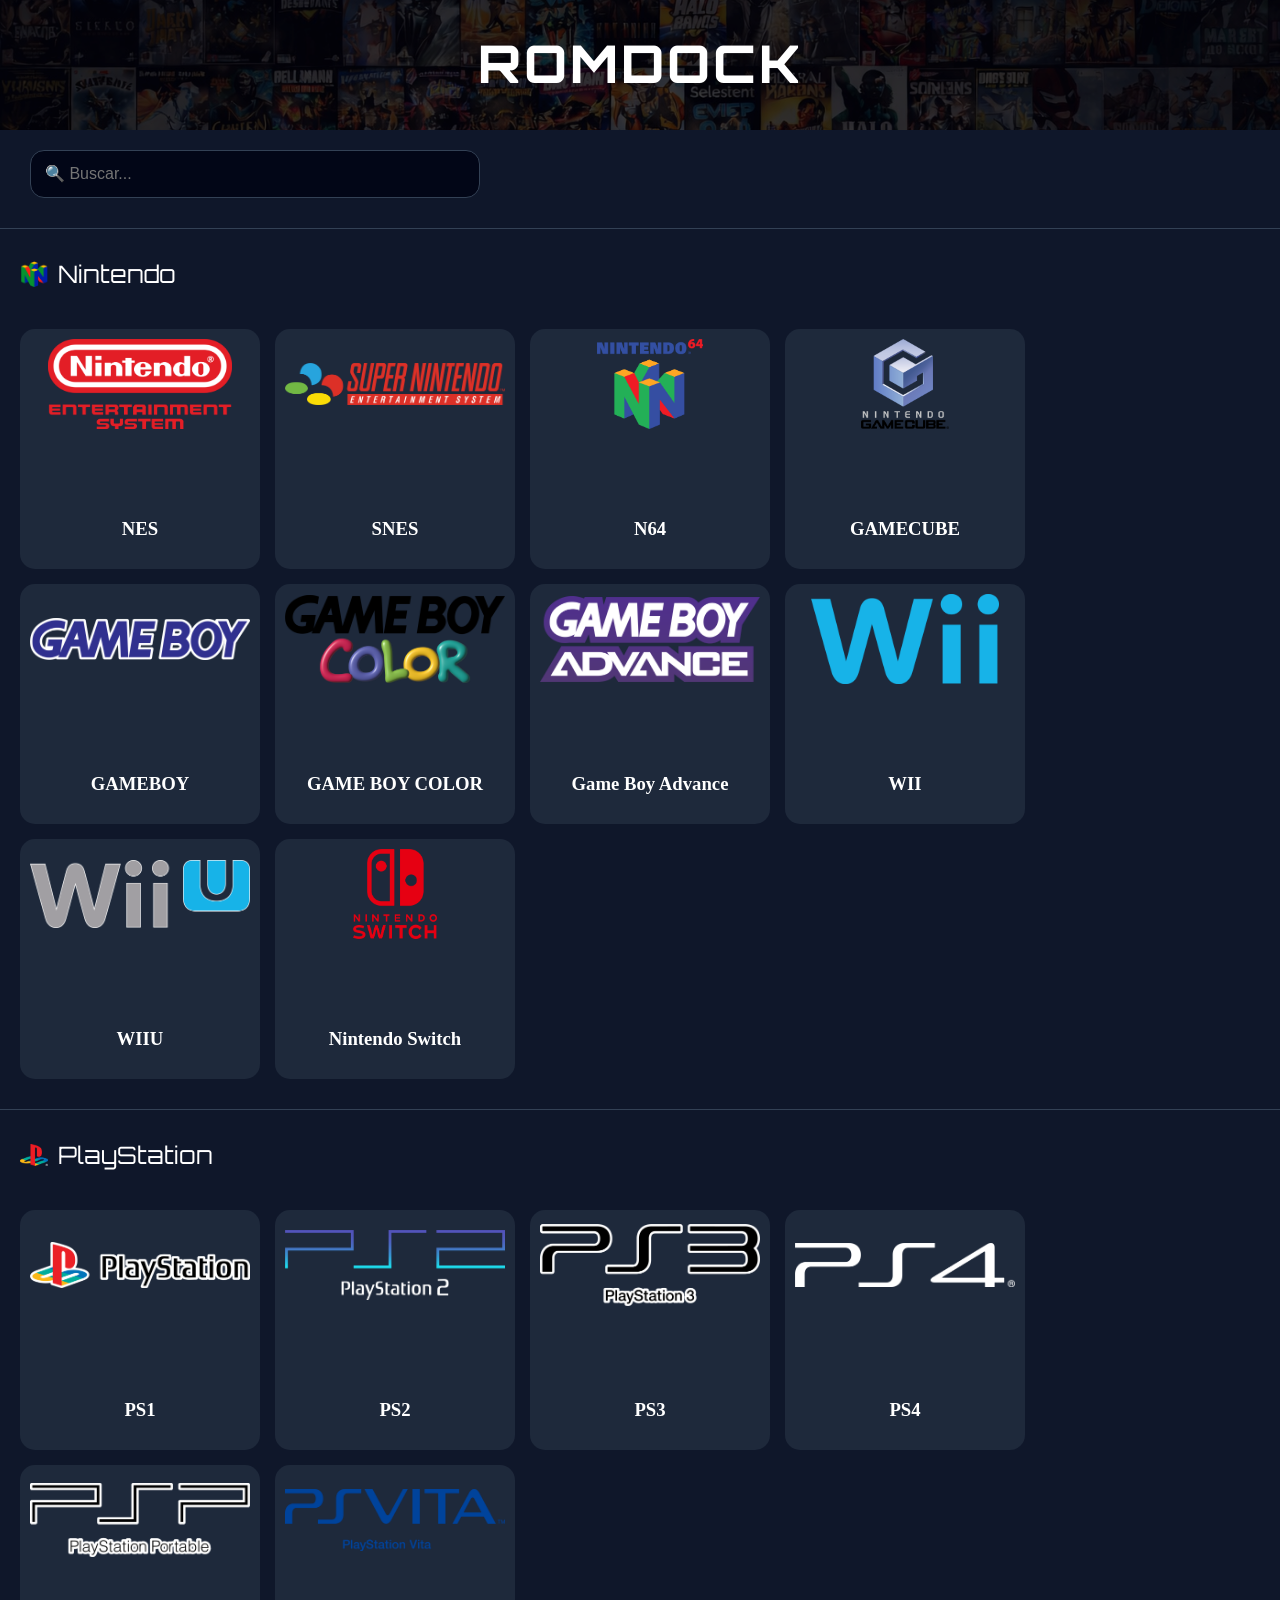
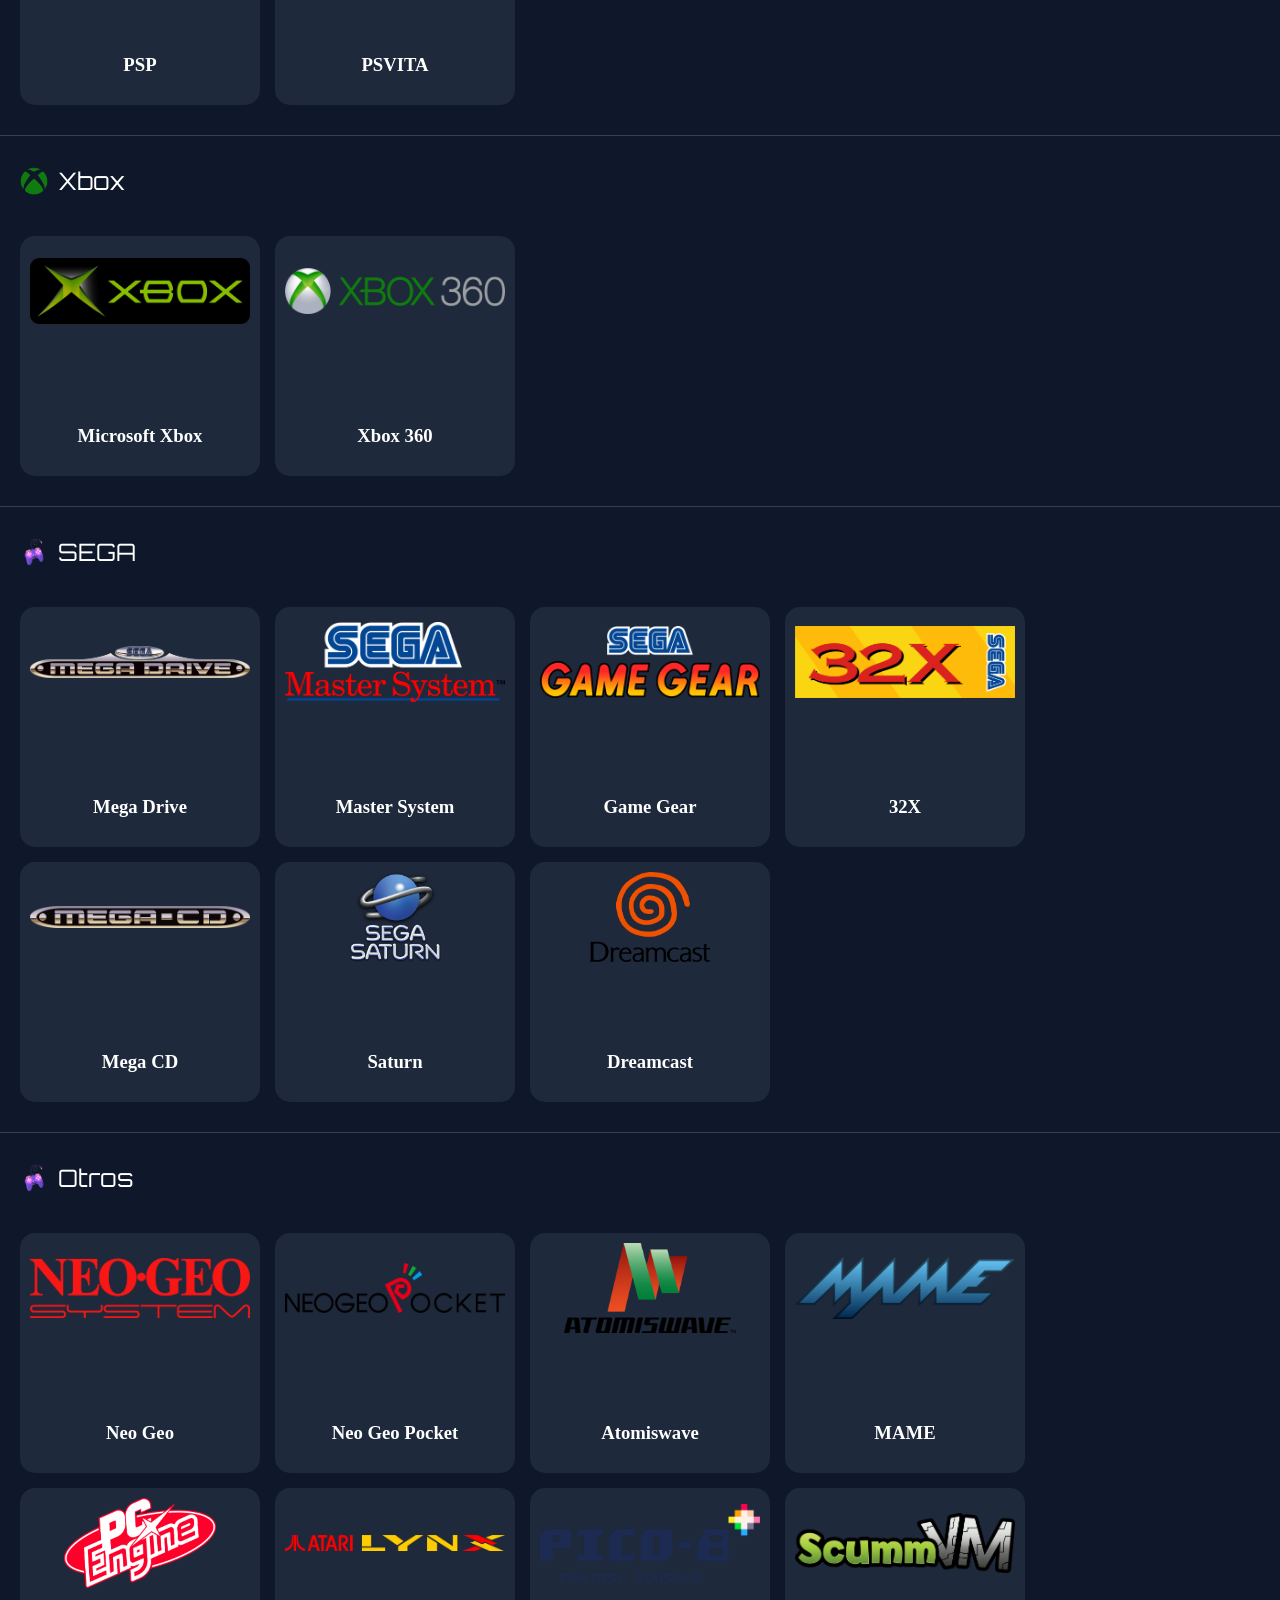
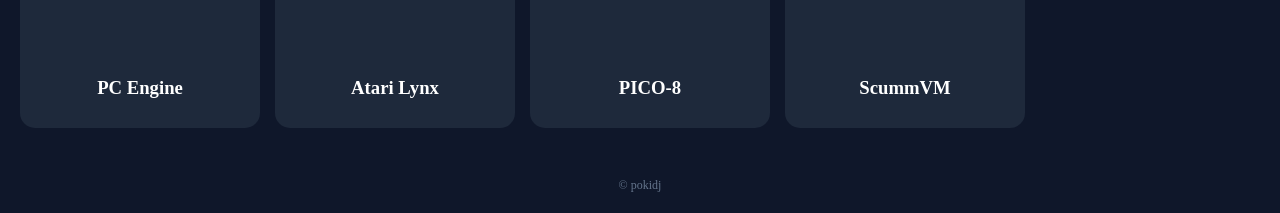
==== commit 385a7491: "popup mas grandes" ====
--- a/index.html
+++ b/index.html
@@ -26,22 +26,22 @@
 .logo-box{height:90px;display:flex;align-items:center;justify-content:center;}
 .logo-box img{max-width:100%;max-height:100%;}
 .modal{position:fixed;top:0;left:0;width:100%;height:100%;background:rgba(0,0,0,0.75);display:none;align-items:center;justify-content:center;}
-.modal-box{background:linear-gradient(145deg,#1e293b,#020617);padding:30px;border-radius:20px;width:380px;text-align:center;box-shadow:0 0 30px rgba(0,0,0,0.6);} 
-.popup-logo{width:120px;margin-bottom:15px;} /* MÁS GRANDE */
+.modal-box{background:linear-gradient(145deg,#1e293b,#020617);padding:40px;border-radius:20px;width:460px;text-align:center;box-shadow:0 0 30px rgba(0,0,0,0.6);} /* MÁS GRANDE */ 
+.popup-logo{width:180px;margin-bottom:20px;} /* MUCHO MÁS GRANDE */ /* MÁS GRANDE */
 .link-btn{
   width:100%;
-  margin:8px 0;
-  padding:14px;
+  margin:10px 0;
+  padding:18px;
   border:none;
-  border-radius:12px;
+  border-radius:14px;
   background:linear-gradient(145deg,#334155,#1e293b);
   color:white;
   cursor:pointer;
-  font-size:16px; /* MÁS GRANDE */
-  font-family:'Orbitron'; /* MÁS GAMER */
+  font-size:18px; /* MÁS GRANDE */
+  font-family:'Orbitron';
   display:flex;
   align-items:center;
-  gap:10px;
+  gap:14px;
   justify-content:flex-start;
 }
 .link-btn img{width:22px;height:22px;} /* FAVICON WEB */
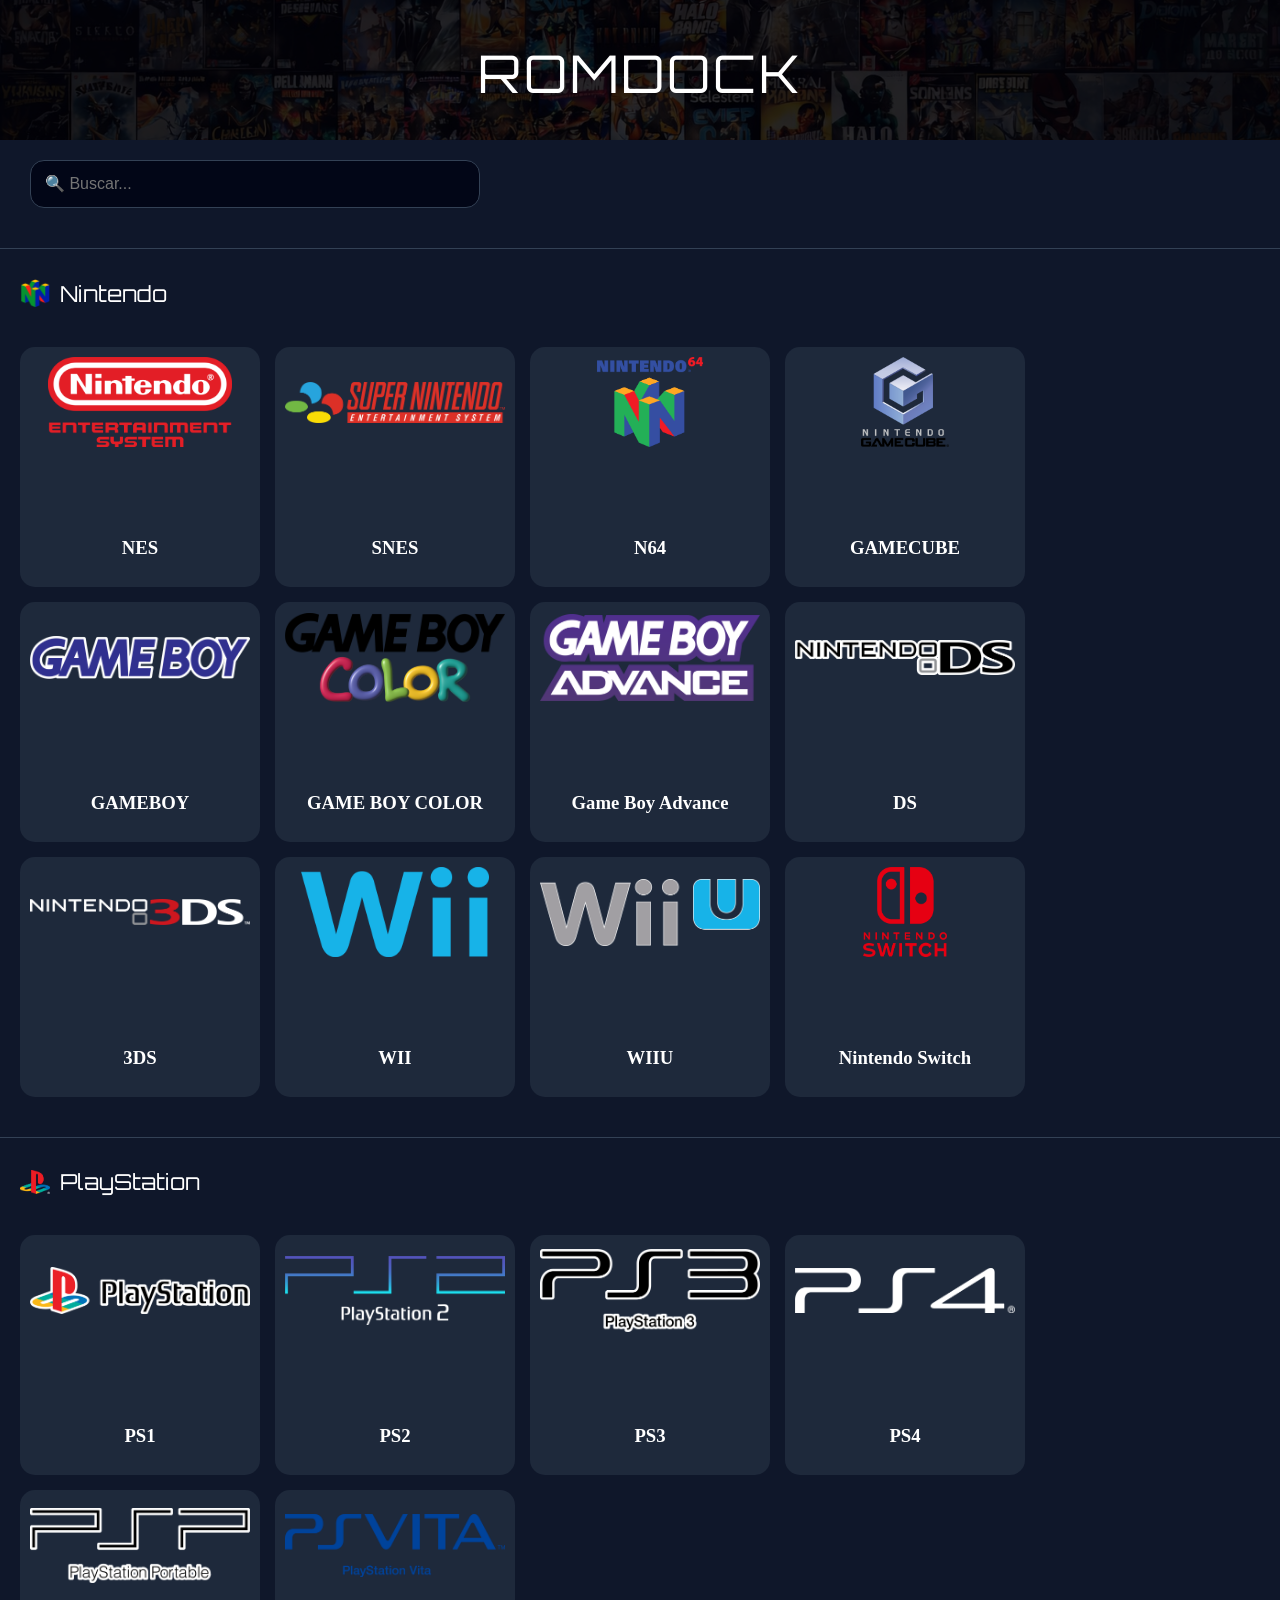
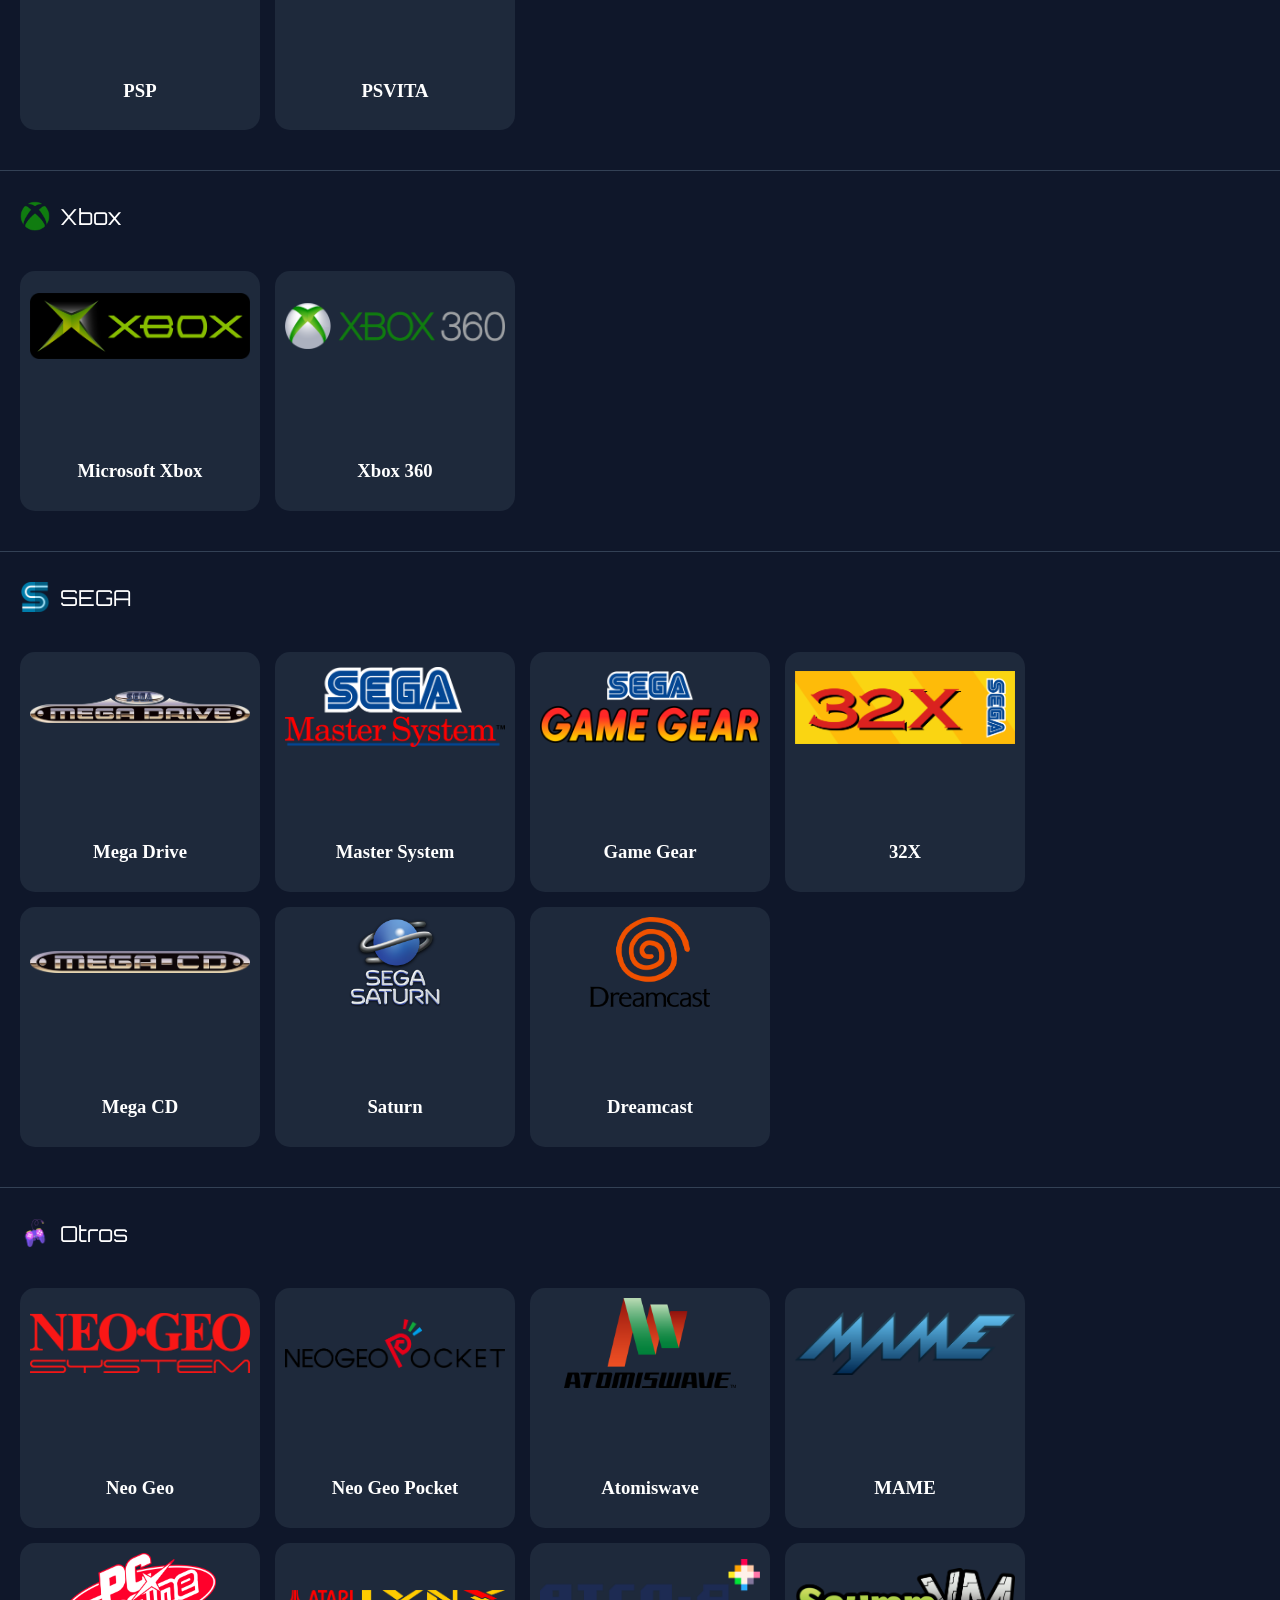
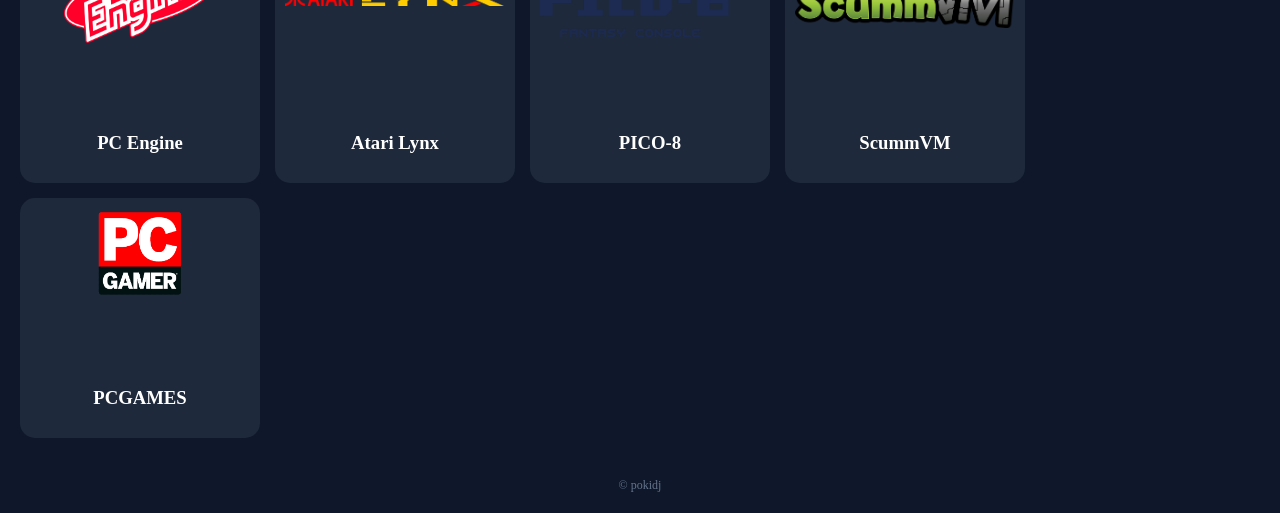
==== commit 0308748f: "update estilo index.html" ====
--- a/index.html
+++ b/index.html
@@ -4,48 +4,218 @@
 <meta charset="UTF-8">
 <title>ROMDOCK</title>
 
-<!-- FAVICON GAMING -->
 <link rel="icon" href="https://cdn-icons-png.flaticon.com/512/686/686589.png">
-
 <link href="https://fonts.googleapis.com/css2?family=Orbitron:wght@600;800&family=Press+Start+2P&display=swap" rel="stylesheet">
 
 <style>
 body {font-family:'Segoe UI'; background:#0f172a; color:white; margin:0;}
-.header-wrapper{position:relative;height:130px;overflow:hidden;}
-.banner{position:absolute;width:100%;height:100%;background:url("img/banner.png") center/cover no-repeat;filter:brightness(0.5);} 
-.main-title{position:relative;text-align:center;padding-top:30px;font-size:52px;font-weight:800;letter-spacing:3px;font-family:'Orbitron', sans-serif;}
+
+/* HEADER */
+.header-wrapper{
+  position:relative;
+  height:140px;
+  overflow:hidden;
+}
+.banner{
+  position:absolute;
+  top:0; left:0;
+  width:100%; height:100%;
+  background:url("img/banner.png") center/cover no-repeat;
+  filter:brightness(0.4);
+}
+.main-title{
+  position:relative;
+  text-align:center;
+  padding-top:40px;
+  font-size:52px;
+  font-family:'Orbitron';
+  letter-spacing:3px;
+}
+
+/* TOPBAR */
+.topbar{display:flex;align-items:center;padding:15px;}
+.topbar button{background:#1e293b;color:white;border:none;padding:10px 16px;border-radius:12px;cursor:pointer;font-family:'Orbitron';}
+.topbar-right{margin-left:auto;display:flex;gap:10px;}
+
+/* SEARCH */
 .search-container{display:flex;justify-content:flex-start;padding:20px 30px;}
 #searchInput{width:420px;padding:14px;border-radius:14px;border:1px solid #334155;background:#020617;color:white;font-size:16px;}
-.section{margin:10px 0;border-top:1px solid #334155;padding-top:10px;}
-.section-title{margin:20px;display:flex;align-items:center;gap:10px;font-family:'Orbitron';font-size:24px;}
-.section-title img{width:28px;}
+
+/* SECCIONES */
+.section{border-top:1px solid #334155;margin-top:20px;padding-top:10px;}
+.section-title{display:flex;align-items:center;gap:10px;margin:20px;font-family:'Orbitron';font-size:22px;}
+.section-title img{width:30px;}
+
 .row{display:flex;gap:15px;padding:20px;flex-wrap:wrap;}
-.card{width:220px;height:220px;background:#1e293b;border-radius:15px;padding:10px;display:flex;flex-direction:column;align-items:center;justify-content:space-between;cursor:pointer;transition:0.2s;}
-.card.active{outline:2px solid #38bdf8;transform:scale(1.1);} 
-.card:hover{transform:scale(1.08);} 
+
+/* CARD */
+.card{
+  width:220px;height:220px;background:#1e293b;border-radius:15px;padding:10px;
+  display:flex;flex-direction:column;align-items:center;justify-content:space-between;
+  cursor:pointer;position:relative;transition:.2s;
+}
+.card:hover{transform:scale(1.07);}
+.card.active{outline:2px solid #38bdf8;transform:scale(1.1);}
+
+.card-actions{
+  position:absolute;top:8px;right:8px;
+  display:flex;gap:5px;opacity:0;
+}
+.card:hover .card-actions{opacity:1;}
+
+.icon-btn{width:28px;height:28px;border:none;border-radius:8px;background:#0008;color:white;cursor:pointer;}
+
 .logo-box{height:90px;display:flex;align-items:center;justify-content:center;}
 .logo-box img{max-width:100%;max-height:100%;}
-.modal{position:fixed;top:0;left:0;width:100%;height:100%;background:rgba(0,0,0,0.75);display:none;align-items:center;justify-content:center;}
-.modal-box{background:linear-gradient(145deg,#1e293b,#020617);padding:40px;border-radius:20px;width:460px;text-align:center;box-shadow:0 0 30px rgba(0,0,0,0.6);} /* MÁS GRANDE */ 
-.popup-logo{width:180px;margin-bottom:20px;} /* MUCHO MÁS GRANDE */ /* MÁS GRANDE */
+
+/* MODAL */
+.modal{
+  position:fixed;
+  top:0;left:0;width:100%;height:100%;
+  background:rgba(0,0,0,0.75);
+  display:none;
+  align-items:center;
+  justify-content:center;
+}
+.modal-box{
+  background:linear-gradient(145deg,#1e293b,#020617);
+  padding:30px;
+  border-radius:20px;
+  width:420px;
+  display:flex;
+  flex-direction:column;
+  gap:14px;
+  align-items:stretch;
+}
+.modal-logo{width:90px;margin:auto;}
+
+.modal-box input,
+.modal-box select{
+  width:100%;
+  background:#020617;
+  color:white;
+  border:1px solid #334155;
+  padding:12px;
+  border-radius:12px;
+  box-sizing:border-box;
+}
+
+/* LINKS INPUT */
+.links-container{display:flex;flex-direction:column;gap:8px;}
+.link-row{display:flex;gap:8px;align-items:center;}
+.link-row input{flex:1;}
+.link-row button{width:40px;height:40px;border-radius:10px;border:none;background:#334155;color:white;cursor:pointer;}
+
+/* BOTONES */
+.add-link-btn{background:#334155;border:none;padding:12px;border-radius:10px;cursor:pointer;}
+.modal-buttons{display:flex;gap:10px;}
+.btn-primary{flex:1;background:#0ea5e9;border:none;padding:12px;border-radius:10px;color:white;}
+.btn-secondary{flex:1;background:#334155;border:none;padding:12px;border-radius:10px;color:white;}
+
+/* POPUP OVERLAY */
+.links-popup{
+  position:fixed;
+  top:0;left:0;
+  width:100%;height:100%;
+  background:rgba(0,0,0,0.75);
+  display:none;
+  align-items:center;
+  justify-content:center;
+  z-index:999;
+}
+.links-box{
+  background:linear-gradient(180deg,#020617,#020617);
+  padding:40px 30px;
+  border-radius:25px;
+  display:flex;
+  flex-direction:column;
+  gap:14px;
+  min-width:320px;
+  max-width:400px;
+  width:90%;
+  align-items:stretch;
+}
+.popup-logo{
+  width:140px;
+  margin:auto;
+  margin-bottom:10px;
+}
+
+/* BOTONES LINKS */
 .link-btn{
-  width:100%;
-  margin:10px 0;
-  padding:18px;
-  border:none;
-  border-radius:14px;
-  background:linear-gradient(145deg,#334155,#1e293b);
-  color:white;
-  cursor:pointer;
-  font-size:18px; /* MÁS GRANDE */
-  font-family:'Orbitron';
   display:flex;
   align-items:center;
   gap:14px;
-  justify-content:flex-start;
-}
-.link-btn img{width:22px;height:22px;} /* FAVICON WEB */
-.btn-close{width:100%;margin-top:12px;padding:10px;border:none;border-radius:10px;background:#475569;color:white;}
+  background:#334155;
+  padding:16px;
+  border-radius:16px;
+  text-decoration:none;
+  color:white;
+  font-family:'Orbitron';
+  font-size:15px;
+  transition:0.2s;
+  width:100%;
+  box-sizing:border-box;
+  border:none;
+  cursor:pointer;
+  margin-bottom:10px;
+}
+.link-btn:hover{background:#475569;transform:scale(1.03);}
+.link-btn img{width:26px;height:26px;}
+
+/* BOTÓN CERRAR */
+.btn-close{
+  margin-top:10px;
+  background:#334155;
+  border:none;
+  padding:16px;
+  border-radius:16px;
+  color:white;
+  cursor:pointer;
+  font-family:'Orbitron';
+  width:100%;
+  text-align:center;
+  font-size:16px;
+  transition:0.2s;
+}
+.btn-close:hover{background:#475569;}
+
+/* TOAST */
+#toast{
+  position:fixed;top:50%;left:50%;
+  transform:translate(-50%,-50%);
+  background:#020617;
+  padding:20px;
+  border-radius:15px;
+  font-family:'Orbitron';
+  display:none;
+}
+
+/* CONFIRM MODAL */
+.confirm-modal{
+  position:fixed;
+  top:0;left:0;
+  width:100%;height:100%;
+  background:rgba(0,0,0,0.7);
+  display:none;
+  align-items:center;
+  justify-content:center;
+  z-index:1000;
+}
+.confirm-box{
+  background:linear-gradient(145deg,#1e293b,#020617);
+  padding:30px;
+  border-radius:20px;
+  width:320px;
+  text-align:center;
+  display:flex;
+  flex-direction:column;
+  gap:20px;
+}
+.confirm-box p{font-family:'Orbitron';font-size:16px;}
+.confirm-buttons{display:flex;gap:10px;}
+
+/* FOOTER */
 .footer{text-align:center;padding:20px;font-size:12px;color:#64748b;}
 </style>
 </head>
@@ -58,13 +228,13 @@
 </div>
 
 <div class="search-container">
-<input id="searchInput" placeholder="🔍 Buscar..." oninput="filter()">
+  <input id="searchInput" placeholder="🔍 Buscar..." oninput="filter()">
 </div>
 
 <div id="app"></div>
 
-<div id="popup" class="modal" onclick="outsideClick(event)">
-  <div class="modal-box">
+<div id="popup" class="links-popup" onclick="outsideClick(event)">
+  <div class="links-box">
     <img id="popupLogo" class="popup-logo" src="img/default.png">
     <div id="popupLinks"></div>
     <button class="btn-close" onclick="closePopup()">Cerrar</button>
@@ -76,7 +246,6 @@
 <script>
 let data = {};
 
-// FETCH ROBUSTO
 fetch("./data.json", { cache: "no-store" })
   .then(r => {
     if (!r.ok) throw new Error("No se pudo cargar data.json");
@@ -92,10 +261,10 @@
   });
 
 function render(){
-  const app=document.getElementById("app");
-  app.innerHTML="";
-
-  Object.keys(data).forEach(section=>{
+  const app = document.getElementById("app");
+  app.innerHTML = "";
+
+  Object.keys(data).forEach(section => {
     let html = `<div class="section" data-section="${section}">
       <div class="section-title">
         <img src="img/${section}.png" onerror="this.src='img/default.png'">
@@ -103,8 +272,8 @@
       </div>
       <div class="row">`;
 
-    data[section].forEach(item=>{
-      html+=`<div class="card" onclick="openLinks('${section}','${item.name}')">
+    data[section].forEach(item => {
+      html += `<div class="card" onclick="openLinks('${section}','${item.name}')">
         <div class="logo-box">
           <img src="${encodeURI(item.img)}" onerror="this.src='img/default.png'">
         </div>
@@ -112,8 +281,8 @@
       </div>`;
     });
 
-    html+="</div></div>";
-    app.innerHTML+=html;
+    html += "</div></div>";
+    app.innerHTML += html;
   });
 }
 
@@ -131,55 +300,53 @@
   }catch{return "";}
 }
 
-function openLinks(section,name){
-  const item=data[section].find(i=>i.name===name);
-  const links=item.links||[item.url];
-
-  if(links.length===1){window.open(links[0]);return;}
-
-  document.getElementById("popupLogo").src=encodeURI(item.img)||"img/default.png";
-
-  const box=document.getElementById("popupLinks");
-  box.innerHTML="";
-
-  links.forEach(l=>{
-    const b=document.createElement("button");
-    b.className="link-btn";
-
-    const icon=document.createElement("img");
-    icon.src=getFavicon(l);
-
-    const text=document.createElement("span");
+function openLinks(section, name){
+  const item = data[section].find(i => i.name === name);
+  const links = item.links || [item.url];
+
+  if(links.length === 1){ window.open(links[0]); return; }
+
+  document.getElementById("popupLogo").src = encodeURI(item.img) || "img/default.png";
+
+  const box = document.getElementById("popupLinks");
+  box.innerHTML = "";
+
+  links.forEach(l => {
+    const b = document.createElement("button");
+    b.className = "link-btn";
+
+    const icon = document.createElement("img");
+    icon.src = getFavicon(l);
+
+    const text = document.createElement("span");
     text.textContent = "🌐 " + getDomainName(l);
 
     b.appendChild(icon);
     b.appendChild(text);
-
-    b.onclick=()=>window.open(l);
+    b.onclick = () => window.open(l);
     box.appendChild(b);
   });
 
-  document.getElementById("popup").style.display="flex";
-}
-
-function closePopup(){document.getElementById("popup").style.display="none";}
-function outsideClick(e){if(e.target.id==="popup") closePopup();}
+  document.getElementById("popup").style.display = "flex";
+}
+
+function closePopup(){ document.getElementById("popup").style.display = "none"; }
+function outsideClick(e){ if(e.target.id === "popup") closePopup(); }
 
 function filter(){
-  const val=document.getElementById("searchInput").value.toLowerCase();
-
-  document.querySelectorAll(".section").forEach(section=>{
-    let visible=0;
-    const cat=section.dataset.section.toLowerCase();
-
-    section.querySelectorAll(".card").forEach(card=>{
-      const text=card.innerText.toLowerCase();
-
+  const val = document.getElementById("searchInput").value.toLowerCase();
+
+  document.querySelectorAll(".section").forEach(section => {
+    let visible = 0;
+    const cat = section.dataset.section.toLowerCase();
+
+    section.querySelectorAll(".card").forEach(card => {
+      const text = card.innerText.toLowerCase();
       if(text.includes(val) || cat.includes(val)){
-        card.style.display="flex";
+        card.style.display = "flex";
         visible++;
       } else {
-        card.style.display="none";
+        card.style.display = "none";
       }
     });
 
